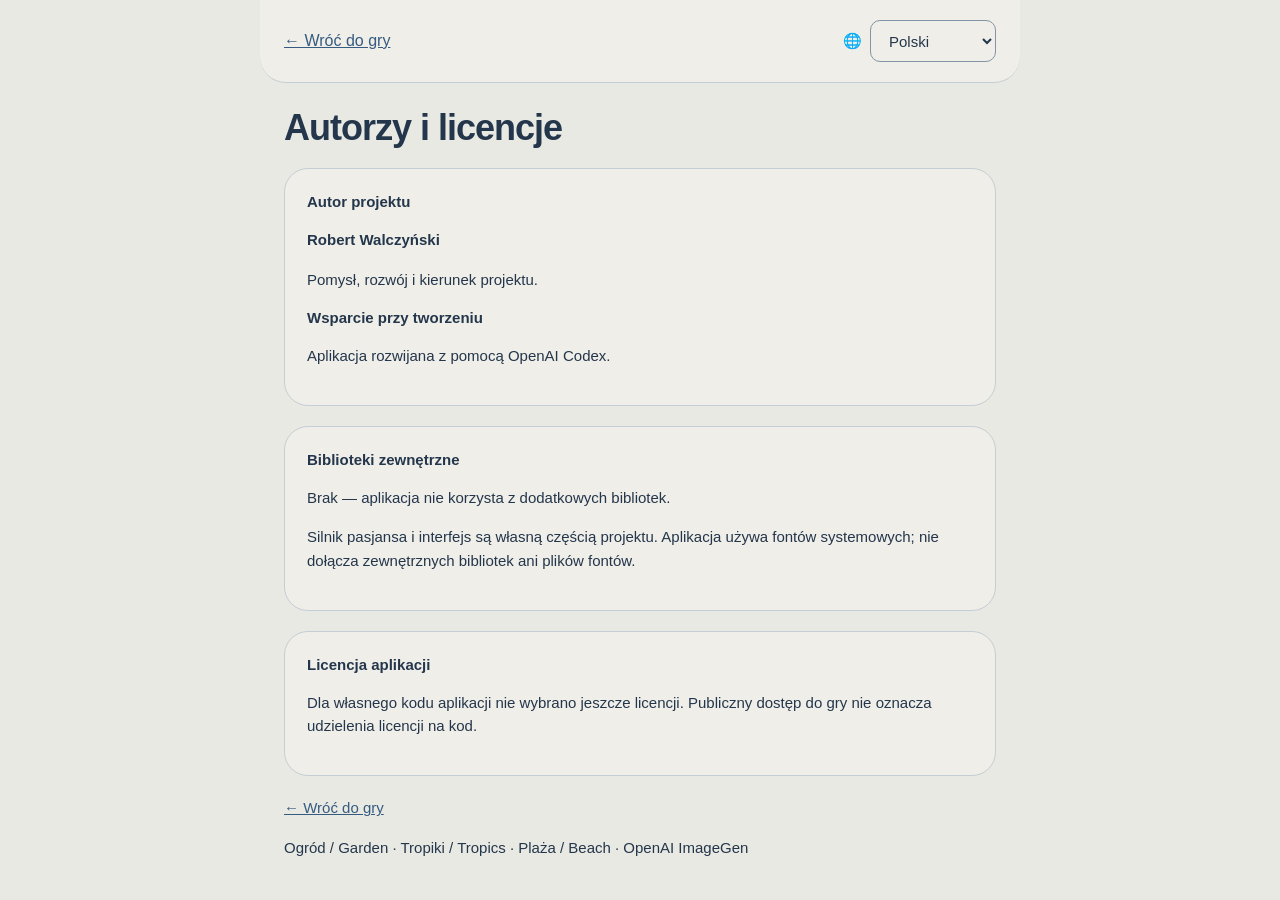
==== credits.html @ 0877bf25 "Osiem Asów 0.5.0" ====
<!doctype html>
<html lang="pl"><head><meta charset="utf-8"><meta name="viewport" content="width=device-width, initial-scale=1"><title>Autorzy i licencje · Pasjans</title><link rel="icon" href="logo.svg"><link rel="stylesheet" href="style.css?v=0.1.0"><link rel="stylesheet" href="shared-palettes.css?v=shared-palettes-2"><link rel="stylesheet" href="themes.css?v=shared-palettes-2"><style>body{max-width:760px;margin:auto}header{gap:16px;flex-wrap:wrap}header a{font-size:16px}main{padding:24px}section{margin:20px 0}h1{font-size:clamp(26px,5vw,36px)}h2{font-size:20px}p{overflow-wrap:anywhere}.credits-controls{display:flex;align-items:center;gap:8px}</style><link rel="icon" type="image/svg+xml" href="favicon.svg?v=0.1.0"><link rel="icon" sizes="any" href="favicon.ico?v=0.1.0"><link rel="apple-touch-icon" href="apple-touch-icon.png?v=0.1.0"></head>
<body><header><a href="./" data-text="back">← Wróć do gry</a><label class="credits-controls"><span aria-hidden="true">🌐</span><select id="credits-language" aria-label="Język / Language"><option value="pl">Polski</option><option value="en">English</option></select></label></header><main><h1 data-text="title">Autorzy i licencje</h1><section class="card"><h2 data-text="author">Autor projektu</h2><p><strong translate="no">Robert Walczyński</strong></p><p data-text="role">Pomysł, rozwój i kierunek projektu.</p><h2 data-text="support">Wsparcie przy tworzeniu</h2><p data-text="codex">Aplikacja rozwijana z pomocą OpenAI Codex.</p></section><section class="card"><h2 data-text="components">Biblioteki zewnętrzne</h2><p data-text="none">Brak — aplikacja nie korzysta z dodatkowych bibliotek.</p><p data-text="own">Silnik pasjansa i interfejs są własną częścią projektu. Aplikacja używa fontów systemowych; nie dołącza zewnętrznych bibliotek ani plików fontów.</p></section><section class="card"><h2 data-text="license">Licencja aplikacji</h2><p data-text="licenseNote">Dla własnego kodu aplikacji nie wybrano jeszcze licencji. Publiczny dostęp do gry nie oznacza udzielenia licencji na kod.</p></section><p><a href="./" data-text="back">← Wróć do gry</a></p><p translate="no">Ogród / Garden · Tropiki / Tropics · Plaża / Beach · OpenAI ImageGen</p></main><script src="locales.js?v=0.1.0"></script><script src="i18n.js?v=0.1.0"></script><script src="credits.js?v=0.1.0"></script></body></html>
---- style.css ----
:root{--bg:#f6f5f0;--paper:#fcfcf7;--ink:#263b36;--muted:#79827b;--line:#e3e5dc;--accent:#355e4c;--wash:#eaf0df;--table:#f6f5f0;--radius:12px;--control-radius:8px;--primary-bg:var(--accent);--primary-ink:#fff;--primary-border:var(--primary-bg);color-scheme:light}
*{box-sizing:border-box}body{margin:0;background:var(--bg);color:var(--ink);font:15px/1.55 system-ui,-apple-system,BlinkMacSystemFont,"Segoe UI",sans-serif}button,select,input{font:inherit}button,select{color:var(--ink);background:var(--paper);border:1px solid var(--line);border-radius:8px;min-height:42px;padding:8px 14px}button{cursor:pointer;font-weight:600}button:hover:not(:disabled){border-color:var(--accent);background:var(--wash)}button:disabled{opacity:.5;cursor:default}button:focus-visible,select:focus-visible,a:focus-visible{outline:3px solid var(--accent);outline-offset:3px}a{color:var(--accent)}.primary{background:var(--accent);color:#fff;border-color:var(--accent)}.primary:hover:not(:disabled){background:var(--accent);filter:brightness(1.12)}header{max-width:1240px;margin:auto;display:flex;align-items:center;justify-content:space-between;padding:22px 24px;border-bottom:1px solid var(--line);gap:18px}.brand{font:700 34px Georgia,serif;text-decoration:none;letter-spacing:-1px;color:var(--ink)}.brand span{display:block;font:11px system-ui;letter-spacing:1.5px;text-transform:uppercase;color:var(--muted)}.preferences{display:flex;align-items:end;gap:12px}.preferences label{display:grid;gap:3px;font-size:11px;color:var(--muted)}.preferences select{font-size:13px;max-width:170px}main{max-width:1200px;margin:auto;padding:28px 24px 36px}.intro{display:flex;align-items:center;justify-content:space-between;gap:20px;margin-bottom:24px}.eyebrow{text-transform:uppercase;letter-spacing:2px;font-size:10px;font-weight:750;color:var(--accent);margin:0 0 8px}h1{font:normal 36px/1.15 Georgia,serif;margin:0 0 10px}h2{font:normal 23px/1.25 Georgia,serif;margin:0 0 16px}p{margin:8px 0 16px}.muted{color:var(--muted)}.small{font-size:12px}.layout{display:grid;grid-template-columns:minmax(0,1fr) 270px;gap:24px}.card{background:var(--paper);border:1px solid var(--line);border-radius:var(--radius);padding:22px;box-shadow:0 3px 16px #23372d04}aside{display:grid;gap:18px;align-content:start}.scoreboard{display:flex;justify-content:space-between;align-items:center;border-bottom:1px solid var(--line);padding-bottom:16px}.scoreboard>div{display:grid;gap:0}.scoreboard>div:last-child{text-align:end}.scoreboard strong{font:36px Georgia,serif}.scoreboard span{font-size:12px;color:var(--muted)}.scoreboard .target{text-align:center}.target small{color:var(--muted);font-size:11px}.opponent{text-align:center;padding:14px 0}.opponent>span{font-size:11px;color:var(--muted)}.hand{display:flex;flex-wrap:wrap;justify-content:center;gap:9px;padding:12px 0}.hidden-hand{padding:5px 0}.back{width:18px;height:32px;border:1px solid var(--line);border-radius:4px;background:repeating-linear-gradient(45deg,var(--wash),var(--wash) 3px,var(--paper) 3px,var(--paper) 6px)}.table{background:var(--table);border:1px solid var(--line);border-radius:10px;min-height:300px;max-height:580px;overflow:auto;display:flex;align-items:center;padding:20px}#board{margin:auto;min-width:min-content;display:grid;grid-template-columns:auto auto auto;grid-template-rows:auto auto auto;gap:8px;align-items:center;justify-items:center}.empty-table{grid-column:1/4;color:var(--muted);text-align:center;max-width:270px;font-family:Georgia,serif;font-size:23px}.arm{display:flex;gap:4px;align-items:center}.arm.vertical{flex-direction:column}.arm.left{flex-direction:row-reverse}.board-caption{display:flex;justify-content:space-between;gap:10px;color:var(--muted);font-size:11px;margin-top:10px}.tile{background:#fffdf5;border:1px solid #a7aca1;border-radius:6px;box-shadow:0 2px 3px #23372d18;display:inline-flex;padding:4px;align-items:center;gap:0;min-height:0;color:#27352e;flex-shrink:0}.tile.vertical{flex-direction:column}.half{width:30px;height:30px;display:grid;grid-template-columns:repeat(3,1fr);grid-template-rows:repeat(3,1fr);padding:3px;gap:2px}.half+.half{border-inline-start:1px solid #b9bdb2}.tile.vertical>.half+.half{border-inline-start:0;border-top:1px solid #b9bdb2}.dot{border-radius:50%;background:currentColor}.tile.playable{border:2px solid var(--accent)}.tile.selected{outline:3px solid var(--accent);outline-offset:3px;background:var(--wash)}.tile:disabled{opacity:.7}.hand .tile{padding:5px}.hand .half{width:35px;height:35px}.hand-title{display:flex;align-items:center;justify-content:space-between;padding-top:14px;gap:10px}.hand-title strong{font-size:13px}.hand-title button{font-size:12px}#status{background:var(--wash);border-radius:8px;padding:12px;font-size:13px;margin-top:16px}.choices{display:flex;gap:8px;flex-wrap:wrap;margin-bottom:12px}.choices:empty{display:none}.choices button{font-size:12px}.round-actions{text-align:center}.stat{display:flex;justify-content:space-between;border-top:1px solid var(--line);padding:9px 0;font-size:13px}.badge{display:inline-block;border:1px solid var(--line);background:var(--wash);padding:6px 10px;border-radius:20px;margin:8px 4px 0 0;font-size:11px}ul{padding-inline-start:18px;font-size:12px;color:var(--muted)}li{margin-bottom:9px}footer{text-align:center;color:var(--muted);font-size:11px;padding:15px 24px 28px}dialog{background:var(--paper);color:var(--ink);border:1px solid var(--line);border-radius:var(--radius);padding:25px;width:min(460px,calc(100% - 32px));max-height:85vh;overflow:auto}dialog::backdrop{background:#14271e66}.dialog-heading{display:flex;justify-content:space-between;gap:12px}.dialog-heading button{font-size:24px;padding:0 12px}.setting{display:flex;align-items:center;justify-content:space-between;gap:15px;margin:18px 0}.setting select{max-width:190px}.large{font-size:18px}.large button,.large select{font-size:17px}.large .small,.large ul,.large #status{font-size:15px}[hidden]{display:none!important}@media(max-width:850px){.layout{grid-template-columns:1fr}aside{grid-template-columns:1fr 1fr}.intro{align-items:start}h1{font-size:30px}}@media(max-width:540px){header{padding:15px 14px;gap:8px;flex-wrap:wrap}.brand{font-size:30px}.preferences{gap:6px}.preferences select{max-width:116px;padding:6px}.preferences label{font-size:10px}main{padding:20px 12px}.intro{gap:10px;margin-bottom:18px}.intro .muted{font-size:12px}.intro>.primary{font-size:12px;white-space:nowrap}.card{padding:15px}.table{min-height:270px;padding:12px}.half{width:26px;height:26px}.hand .half{width:31px;height:31px}.hand{gap:7px}.layout{gap:16px}aside{grid-template-columns:1fr}.board-caption{font-size:10px}h1{font-size:28px}.eyebrow{font-size:9px}.scoreboard strong{font-size:30px}}
---- shared-palettes.css ----
/* Canonical shared palettes in sudoku/dist/. Copy unchanged to the other games. */
:root[data-theme="copper"] {
  --palette-bg: #f0e1d5;
  --palette-ink: #432d24;
  --palette-muted: #705247;
  --palette-accent: #934826;
  --palette-line: #e1c7b6;
  --palette-wash: #eed6c6;
  --palette-paper: #f3e5da;
  --palette-primary-bg: #934826;
  --palette-primary-ink: #fff;
}
:root[data-theme="night-sky"] {
  --palette-bg: #161c2c;
  --palette-ink: #f0f2ff;
  --palette-muted: #b5bfd8;
  --palette-accent: #b4bfff;
  --palette-line: #465172;
  --palette-wash: #2f3a58;
  --palette-paper: #222b42;
  --palette-primary-bg: #aebaff;
  --palette-primary-ink: #182139;
}

:root[data-theme="ink"] {
  --palette-control-line: #938570;
  --palette-bg: #ebe4d5;
  --palette-ink: #242c35;
  --palette-muted: #656963;
  --palette-accent: #254b72;
  --palette-line: #d5cdbd;
  --palette-wash: #e0d5be;
  --palette-paper: #eee5d2;
  --palette-primary-bg: var(--palette-accent);
  --palette-primary-ink: #fff;
}

:root[data-theme="porcelain"] {
  --palette-bg: #e9e9e3;
  --palette-ink: #24364b;
  --palette-muted: #556579;
  --palette-accent: #365b80;
  --palette-line: #c5cdd5;
  --palette-wash: #dce4eb;
  --palette-paper: #efeee8;
  --palette-control-line: #8294a6;
  --palette-primary-bg: #41688e;
  --palette-primary-ink: #fff;
}

:root[data-theme="sage"] {
  --palette-bg: #eeeee6;
  --palette-ink: #263b36;
  --palette-muted: #58655b;
  --palette-accent: #355e4c;
  --palette-line: #ccd4c8;
  --palette-wash: #e2ead9;
  --palette-paper: #f4f4eb;
}

:root[data-theme="ukraine"] {
  --palette-bg: #e9eff5;
  --palette-ink: #102c4a;
  --palette-muted: #52677d;
  --palette-accent: #0755a1;
  --palette-line: #b8ccdf;
  --palette-wash: #dce9f6;
  --palette-paper: #f1f4f7;
  --palette-primary-bg: #ffd43b;
  --palette-primary-border: #e5b900;
  --palette-primary-ink: var(--palette-ink);
}

:root[data-theme="studio"] {
  --palette-bg: #e6e8eb;
  --palette-ink: #20252b;
  --palette-muted: #626b76;
  --palette-accent: #2458cd;
  --palette-line: #d7dce2;
  --palette-wash: #dce2e9;
  --palette-paper: #edf0f3;
}

:root[data-theme="forma"] {
  --palette-bg: #f2e7db;
  --palette-ink: #342837;
  --palette-muted: #73626c;
  --palette-accent: #b5442d;
  --palette-line: #dfcec4;
  --palette-wash: #ead8cb;
  --palette-paper: #f5eadd;
}

:root[data-theme="energy"] {
  --palette-bg: #eae4f5;
  --palette-ink: #302441;
  --palette-muted: #6a607a;
  --palette-accent: #6235c3;
  --palette-line: #e1d9ef;
  --palette-wash: #e2d8f1;
  --palette-paper: #f0e9f8;
}

:root[data-theme="tangerine"] {
  --palette-bg: #eee6d7;
  --palette-ink: #30291f;
  --palette-muted: #70695f;
  --palette-accent: #9b4f00;
  --palette-line: #eadfca;
  --palette-wash: #f0e0b9;
  --palette-paper: #f3ead9;
}

:root[data-theme="contrast"] {
  --palette-bg: #fff;
  --palette-ink: #111;
  --palette-muted: #333;
  --palette-accent: #111;
  --palette-line: #555;
  --palette-wash: #eee;
  --palette-paper: #fff;
}
---- themes.css ----
/* Adapted from Trener Sudoku a4897b3. Source mapping: docs/THEMES.md. */
:root[data-theme="sage"]{--bg:var(--palette-bg);--ink:var(--palette-ink);--muted:var(--palette-muted);--accent:var(--palette-accent);--line:var(--palette-line);--wash:var(--palette-wash);--paper:var(--palette-paper);--table:var(--bg);--radius:12px;--control-radius:8px}
:root[data-theme="ink"]{--bg:var(--palette-bg);--ink:var(--palette-ink);--muted:var(--palette-muted);--accent:var(--palette-accent);--line:var(--palette-line);--wash:var(--palette-wash);--paper:var(--palette-paper);--table:var(--bg);--radius:3px;--control-radius:3px}
:root[data-theme="contrast"]{--bg:var(--palette-bg);--ink:var(--palette-ink);--muted:var(--palette-muted);--accent:var(--palette-accent);--line:var(--palette-line);--wash:var(--palette-wash);--paper:var(--palette-paper);--table:var(--bg);--radius:2px;--control-radius:2px}
:root[data-theme="studio"]{--bg:var(--palette-bg);--ink:var(--palette-ink);--muted:var(--palette-muted);--accent:var(--palette-accent);--line:var(--palette-line);--wash:var(--palette-wash);--paper:var(--palette-paper);--table:var(--bg);--radius:0;--control-radius:2px}
:root[data-theme="forma"]{--bg:var(--palette-bg);--ink:var(--palette-ink);--muted:var(--palette-muted);--accent:var(--palette-accent);--line:var(--palette-line);--wash:var(--palette-wash);--forma-paper:var(--palette-paper);--forma-plum:#432c46;--forma-terra:#b5442d;--paper:var(--palette-paper);--table:var(--bg);--radius:0;--control-radius:999px}
:root[data-theme="energy"]{--bg:var(--palette-bg);--ink:var(--palette-ink);--muted:var(--palette-muted);--accent:var(--palette-accent);--line:var(--palette-line);--wash:var(--palette-wash);--energy-purple:#6235c3;--energy-amber:#ffb800;--paper:var(--palette-paper);--table:var(--bg);--radius:24px;--control-radius:999px}
:root[data-theme="tangerine"]{--bg:var(--palette-bg);--ink:var(--palette-ink);--muted:var(--palette-muted);--accent:var(--palette-accent);--line:var(--palette-line);--wash:var(--palette-wash);--tangerine-orange:#ffab00;--tangerine-amber:#ffab00;--paper:var(--palette-paper);--table:var(--bg);--radius:24px;--control-radius:999px}
:root[data-theme="porcelain"]{--bg:var(--palette-bg);--ink:var(--palette-ink);--muted:var(--palette-muted);--accent:var(--palette-accent);--line:var(--palette-line);--wash:var(--palette-wash);--porcelain-orange:var(--palette-primary-bg);--porcelain-amber:var(--palette-primary-bg);--paper:var(--palette-paper);--table:var(--bg);--radius:24px;--control-radius:999px;--primary-bg:var(--palette-primary-bg);--primary-ink:var(--palette-primary-ink)}
:root[data-theme="ukraine"]{--bg:var(--palette-bg);--ink:var(--palette-ink);--muted:var(--palette-muted);--accent:var(--palette-accent);--line:var(--palette-line);--wash:var(--palette-wash);--ukraine-orange:var(--palette-accent);--ukraine-amber:var(--palette-accent);--paper:var(--palette-paper);--table:var(--bg);--radius:24px;--control-radius:999px}

/* Shared shape and typography rules adapted from Sudoku studio.css / forma.css. */
button:not(.tile),select{border-radius:var(--control-radius)}
.header-controls{display:grid;gap:10px;justify-items:end;min-width:0}
.accessibility-controls{display:flex;align-items:center;justify-content:flex-end;gap:14px;flex-wrap:wrap;font-size:12px}
.accessibility-controls button{min-height:32px;padding:4px 11px;font-size:12px;background:transparent}
.accessibility-controls button[aria-pressed="true"]{background:var(--ink);color:var(--paper)}
.text-size-control{display:inline-flex;align-items:center;gap:6px;cursor:pointer}
.text-size-control input{accent-color:var(--accent);width:17px;height:17px}
.primary{background:var(--primary-bg);border-color:var(--primary-border);color:var(--primary-ink)}
.primary:hover:not(:disabled){background:var(--primary-bg)}
:root[data-theme="tangerine"]{--bg:var(--palette-bg);--ink:var(--palette-ink);--muted:var(--palette-muted);--accent:var(--palette-accent);--line:var(--palette-line);--wash:var(--palette-wash);--tangerine-orange:#ffab00;--tangerine-amber:#ffab00;--paper:var(--palette-paper);--table:var(--bg);--radius:24px;--control-radius:999px}
:root[data-theme="ukraine"]{--primary-bg:var(--palette-primary-bg);--primary-border:var(--palette-primary-border);--primary-ink:var(--palette-primary-ink)}
:is([data-theme="studio"],[data-theme="forma"],[data-theme="energy"],[data-theme="tangerine"],[data-theme="porcelain"],[data-theme="ukraine"]) body{font-family:Arial,Helvetica,sans-serif}
:is([data-theme="studio"],[data-theme="forma"],[data-theme="energy"],[data-theme="tangerine"],[data-theme="porcelain"],[data-theme="ukraine"]) .brand{font-family:Arial,Helvetica,sans-serif;font-weight:700;letter-spacing:-.6px}
:is([data-theme="studio"],[data-theme="forma"],[data-theme="energy"],[data-theme="tangerine"],[data-theme="porcelain"],[data-theme="ukraine"]) h1{font-family:Arial,Helvetica,sans-serif;font-weight:600;letter-spacing:-1px}
:is([data-theme="studio"],[data-theme="forma"],[data-theme="energy"],[data-theme="tangerine"],[data-theme="porcelain"],[data-theme="ukraine"]) h2{font:600 15px/1.4 Arial,Helvetica,sans-serif}
:is([data-theme="forma"],[data-theme="energy"],[data-theme="tangerine"],[data-theme="porcelain"],[data-theme="ukraine"]) select{border-radius:10px}
:is([data-theme="energy"],[data-theme="tangerine"],[data-theme="porcelain"],[data-theme="ukraine"]) .preferences select{border-radius:12px;font-weight:600}
:is([data-theme="forma"],[data-theme="energy"],[data-theme="tangerine"],[data-theme="porcelain"],[data-theme="ukraine"]) dialog{border-radius:26px}
:is([data-theme="studio"],[data-theme="forma"]) .card{border:0;border-bottom:1px solid var(--line);box-shadow:none;background:transparent}
:is([data-theme="porcelain"],[data-theme="ukraine"]) .card{box-shadow:none}
:is([data-theme="energy"],[data-theme="tangerine"],[data-theme="porcelain"],[data-theme="ukraine"]) header{border-radius:0 0 26px 26px;padding-block:20px}
[data-theme="porcelain"] header{background:var(--paper);border-bottom:1px solid var(--line)}
[data-theme="energy"] header{background:linear-gradient(110deg,#7134cf 0%,#a42ba8 65%,#c7288b 100%);border:0}
[data-theme="tangerine"] header{background:#ffab00;border:0}
[data-theme="ukraine"] header{background:var(--palette-accent);border-bottom:8px solid var(--palette-primary-bg)}
:is([data-theme="energy"],[data-theme="ukraine"]) header :is(.brand,.brand span,.preferences label,.accessibility-controls){color:#fff}
:is([data-theme="energy"],[data-theme="ukraine"]) .accessibility-controls button{color:#fff;border-color:#ffffff88}
:is([data-theme="energy"],[data-theme="ukraine"]) .preferences :is(select,button){background:#fff;color:var(--ink);border-color:#fff}
:is([data-theme="energy"],[data-theme="ukraine"]) header :is(button,select,input):focus-visible{outline-color:#ffd43b}
[data-theme="ink"] :is(.brand,h1,h2){font-family:Georgia,'Times New Roman',serif;letter-spacing:-.5px}
[data-theme="contrast"] body{font-family:Arial,sans-serif}
[data-theme="contrast"] :is(h1,h2,.brand){font-family:Arial,sans-serif;font-weight:700;letter-spacing:0}
[data-theme="contrast"] :is(.card,.tile,dialog){box-shadow:none}
[data-theme="contrast"] .tile{background:#fff;color:#111;border-color:#111}
[data-theme="contrast"] .half+.half{border-color:#111}
@media(max-width:640px){
 header{align-items:center}
 .header-controls{max-width:100%;gap:8px}
 .accessibility-controls{gap:10px}
 :is([data-theme="energy"],[data-theme="tangerine"],[data-theme="porcelain"],[data-theme="ukraine"]) header{padding:12px 14px;border-radius:0 0 22px 22px}
 :is([data-theme="energy"],[data-theme="tangerine"],[data-theme="porcelain"],[data-theme="ukraine"]) .card{border-radius:20px}
}
@media(max-width:420px){
 .header-controls{width:100%;justify-items:stretch}
 .accessibility-controls,.preferences{justify-content:flex-end}
 .large .accessibility-controls{flex-wrap:wrap;justify-content:flex-start}
 .large .preferences{flex-wrap:wrap}
}
.turn-actions{display:flex;gap:8px;flex-wrap:wrap;justify-content:flex-end}
/* A long arm scrolls inside the table, never widens the page. */
.layout{grid-template-columns:minmax(0,1fr) 270px}
.layout>.card,.layout>aside,.table{min-width:0;max-width:100%}
@media(max-width:850px){.layout{grid-template-columns:minmax(0,1fr)}}
@media(max-width:540px){.board-caption{flex-wrap:wrap}.hand-title{flex-wrap:wrap}}
/* The most recent placement stays marked through draws and passes. */
.tile.last-played{outline:3px solid var(--accent);outline-offset:2px;box-shadow:0 0 0 5px var(--paper)}
[data-theme="contrast"] .tile.last-played{outline:4px double #111;outline-offset:2px}
.last-move{margin:12px 0 0;padding:9px 12px;border-inline-start:3px solid var(--accent);font-size:12px;color:var(--ink);background:var(--paper)}


/* The main table always fits the complete board. The magnifier shows detail. */
.table{position:relative;display:block;height:clamp(240px,42vh,380px);min-height:240px;max-height:none;overflow:hidden;padding:0}
#board{position:absolute;left:50%;top:50%;width:max-content;min-width:0;margin:0;transform-origin:center}
#board .tile{cursor:default}
#board .tile:focus-visible{outline:3px dashed var(--accent);outline-offset:5px}
.board-help{font-size:11px;color:var(--muted);margin:0 0 8px}
.move-choice{display:flex;gap:8px;flex-wrap:wrap;align-items:center;border:1px solid var(--line);border-radius:12px;padding:8px}
.declaration[aria-pressed="true"]{background:var(--wash);outline:2px solid var(--accent);outline-offset:1px}
#history-rounds{max-height:420px;overflow:auto;overflow-wrap:anywhere}
#history-rounds details{border-top:1px solid var(--line);padding:10px 0}
#history-rounds summary{cursor:pointer;font-weight:600;font-size:13px}
#history-rounds ol{padding-inline-start:24px;font-size:12px;line-height:1.55;margin-bottom:0}
#history-rounds li{padding:5px 0;border-bottom:1px solid var(--line);margin:0}
.large #history-rounds :is(summary,ol){font-size:16px}

.board-view-tools{display:flex;justify-content:space-between;align-items:center;gap:10px;margin-bottom:8px}
.board-view-tools .board-help{margin:0}
.match-total{text-align:center;font-size:12px;color:var(--muted);margin:6px 0}
.table.zoomed{touch-action:none;user-select:none;cursor:grab}
.table.zoomed #board .tile{cursor:grab}
.table.dragging,.table.dragging #board .tile{cursor:grabbing}
@media(max-width:540px){.board-view-tools{flex-wrap:wrap}}

.table{touch-action:none;user-select:none}
/* Position stones from actual edges; doubles cannot widen an entire grid track. */
#board{display:block}
#board>.tile{justify-content:center}
#board .half{width:31px;height:28px;flex-shrink:0}
#board .tile.vertical>.half{width:28px;height:31px}

/* Same two-row header as Sudoku: brand + Contrast/A+, then two selectors. */
header{display:grid;grid-template-columns:minmax(0,1fr) auto;align-items:center;gap:14px}
header .header-controls{display:contents}
header .brand{grid-column:1;grid-row:1;align-self:center;font-size:26px;line-height:1.15}
header .accessibility-controls,.large header .accessibility-controls{grid-column:2;grid-row:1;display:flex;flex-wrap:nowrap;align-items:center;gap:10px;justify-content:flex-end}
header #contrast{width:auto;min-height:34px;padding:5px 11px;white-space:nowrap;background:var(--paper);color:var(--ink);border:1px solid var(--ink);font-size:12px;line-height:1.2;border-radius:999px}
header #contrast[aria-pressed="true"]{background:var(--ink);color:var(--paper)}
header .text-size-control,.large header .text-size-control{display:flex;align-items:center;gap:6px;min-width:0;white-space:nowrap;font-size:20px;font-weight:700;line-height:1}
header .text-size-control input{width:18px;height:18px;margin:0}
header .preferences,.large header .preferences{grid-column:1/-1;grid-row:2;display:grid;grid-template-columns:minmax(0,1fr) minmax(0,1fr);gap:12px;align-items:center}
header .preferences label{min-width:0}
header .preferences label>span{position:absolute;width:1px;height:1px;padding:0;margin:-1px;overflow:hidden;clip-path:inset(50%);white-space:nowrap}
header .preferences select{width:100%;max-width:none;min-width:0;min-height:44px;padding:9px 12px;font-size:14px}
.intro-actions{display:flex;align-items:center;gap:8px;flex-shrink:0}
.intro-actions #settings-button{width:42px;min-width:42px;padding:8px}
@media(max-width:640px){
 header{gap:12px;padding:12px 14px}
 header .brand{font-size:23px;letter-spacing:-.6px}
 header .accessibility-controls,.large header .accessibility-controls{gap:9px}
 header .preferences,.large header .preferences{gap:10px}
 header .preferences select{min-height:44px;font-size:13px}
 .large header .preferences select{font-size:16px}
 .intro-actions{gap:5px;flex-wrap:wrap;justify-content:flex-end;max-width:125px}
 .intro-actions #new-game{font-size:12px;padding:8px 12px}
}
.pool-tray{display:flex;align-items:center;gap:8px;margin:8px 0 0;min-width:0}
#pool-label{font-size:11px;color:var(--muted);white-space:nowrap}
.pool-tiles{display:flex;align-items:center;gap:1px;flex:1;min-width:0;flex-wrap:nowrap;min-height:24px}
.pool-back{width:12px;height:23px;min-width:3px;flex:0 1 12px}
.reserved-stack{display:flex;flex-direction:column;gap:1px;flex:0 0 23px}
.pool-back.reserved{width:23px;height:11px;flex:0 0 11px;border:1px solid var(--muted);opacity:.65}
.game .table{height:clamp(160px,30svh,280px);min-height:160px}
@media(max-width:640px){
 .game{padding:12px!important;scroll-margin-top:8px}
 .game .scoreboard{padding-bottom:6px}
 .game .scoreboard strong{font-size:27px}
 .game .opponent{padding:6px 0}
 .game .hidden-hand{padding:3px 0;gap:5px}
 .game .hidden-hand .back{width:13px;height:23px}
 .game .board-view-tools{margin-bottom:4px}
 .game .board-help{font-size:10px;line-height:1.25}
 .game .table{height:clamp(120px,calc(100svh - 500px),240px);min-height:120px}
 .game .board-caption{margin-top:4px;font-size:10px;gap:4px}
 .game .pool-tray{margin-top:5px;gap:5px}
 .game .last-move{font-size:11px;line-height:1.3;padding:4px 7px;margin-top:5px}
 .game #status{font-size:12px;line-height:1.3}
 .game #choices{margin-bottom:5px;gap:5px}
 .game .move-choice{padding:5px;gap:5px}
 .game .move-choice button{padding:5px 10px;min-height:36px}
 .game .hand-title{padding-top:6px}
 .game .hand-title button{min-height:34px;padding:4px 10px}
 .game #hand{padding:7px 0 2px;gap:6px}
 .game #hand .tile{padding:4px}
 .game #hand .half{width:27px;height:27px}
 .game .round-actions button{margin-top:6px;min-height:36px}
 .large .game #status,.large .game .last-move{font-size:15px}
 .large .game .table{height:clamp(110px,calc(100svh - 560px),220px);min-height:110px}
}

.pool-back{border-color:var(--accent)}

#opponent-hand.revealed .tile{padding:2px}
#opponent-hand.revealed .half{width:21px;height:21px;padding:2px;gap:1px}
/* Native dropdown options should follow the active palette rather than the OS accent. */
select{color-scheme:light;accent-color:var(--accent)}
select option{background:var(--paper);color:var(--ink)}
select option:checked{background:var(--accent);color:#fff}
:root[data-theme="contrast"] select option:checked{background:#111;color:#fff}
/* Full-size placement markers live outside the scaled board. */
#placement-targets{position:absolute;inset:0;pointer-events:none;z-index:3}
.placement-target{position:absolute;transform:translate(-50%,-50%);pointer-events:auto;width:44px;height:44px;min-height:44px;padding:0;border:2px solid var(--accent);border-radius:50%;color:var(--accent);background:var(--paper);font-size:23px;line-height:1;box-shadow:0 0 0 2px var(--paper);touch-action:manipulation}
#board .tile.legal-end{outline:3px dashed var(--accent);outline-offset:3px;cursor:pointer}
#hand .tile:not(:disabled){cursor:grab;user-select:none;touch-action:none}
#hand .tile.drag-source{opacity:.5}
#choices .declaration{border:2px solid var(--accent)}
#help{width:min(540px,calc(100% - 24px))}
#help h3{font-size:16px;margin:14px 0 8px}
#help .small{font-size:12px}
#help #demo-description{min-height:100px;font-size:14px}
.demo-controls{display:flex;gap:8px;flex-wrap:wrap}
.demo-controls button{flex:1;font-size:13px;padding:8px}
#demo-scene{border:1px solid var(--line);border-radius:12px;background:var(--wash);padding:18px;display:grid;justify-items:center;gap:15px;min-height:220px}
.demo-board,.demo-hand{display:flex;align-items:center;gap:8px;min-height:64px}
.demo-tile{display:inline-flex;background:#fffef4;color:#253c32;border:1px solid #b9bdb2;border-radius:6px;padding:4px;box-shadow:0 2px 3px #0001}
.demo-tile>span{width:26px;height:30px;display:grid;place-items:center;font-weight:700;font-size:20px}
.demo-tile>span+span{border-left:1px solid #b9bdb2}
.demo-spinner{transform:rotate(90deg)}
.demo-selected{outline:3px solid var(--accent);outline-offset:2px}
.demo-action{border-radius:999px;padding:5px 12px;background:var(--paper);color:var(--accent);font-weight:700;font-size:13px;text-align:center}
.demo-end{border:2px dashed var(--accent);color:var(--accent);border-radius:50%;width:38px;height:38px;text-align:center;line-height:34px;font-size:24px}
#demo-scene[data-step="2"] .demo-selected{animation:demo-place .7s ease-out both}
@keyframes demo-place{from{transform:translate(25px,70px);opacity:.3}to{transform:translate(0,0);opacity:1}}
@media(prefers-reduced-motion:reduce){#demo-scene *{animation:none!important}}
@media(max-width:540px){#help{padding:18px}#help #demo-description{min-height:130px}.intro-actions{flex-wrap:wrap;justify-content:flex-end}#help-button{font-size:12px;padding:6px 10px}}

.drag-ghost{position:fixed;z-index:1000;pointer-events:none;transform:translate(-50%,-50%);width:44px;height:80px;opacity:.9;box-shadow:0 5px 18px #0004}
.drag-ghost .half{width:36px;height:36px}
.placement-target.drop-hover,#board .tile.drop-hover{box-shadow:0 0 0 5px var(--accent)}

.demo-tile>.half{display:grid;grid-template-columns:repeat(3,1fr);grid-template-rows:repeat(3,1fr);place-items:stretch;padding:3px;gap:2px}

#help .dialog-heading{position:sticky;top:-18px;background:var(--paper);z-index:5;padding:6px 0}
#help .dialog-heading h2{font-size:22px;margin:0}
#help .demo-controls{position:sticky;top:30px;background:var(--paper);z-index:4;padding:6px 0}
#help #demo-description{min-height:0;font-size:13px}
#help #demo-scene{min-height:180px;padding:12px;gap:10px}
#help details{font-size:13px;margin-top:12px}
#help summary{cursor:pointer;font-weight:700}
.board-zoom-controls button{min-height:32px;padding:3px 10px;font-size:14px;line-height:1.3}
#zoom-reset{min-width:64px;font-variant-numeric:tabular-nums}
.drop-actions{display:grid;gap:10px}
#drop-tile{font-weight:700;color:var(--accent)}

.table.zoomed #board .tile.legal-end{cursor:pointer}

.board-zoom-controls button{width:36px;height:36px;min-height:36px;padding:0;font-size:21px;line-height:1;border-radius:50%}

/* Footer follows the shared Sudoku layout. */
footer{max-width:1200px;margin:20px auto 0;border-top:1px solid var(--line);display:flex;flex-wrap:wrap;justify-content:space-between;gap:20px;text-align:start}
html[data-theme] .support-causes{flex:0 0 100%;width:100%;text-align:start;color:var(--ink);font-family:inherit;font-size:13px;line-height:1.6;padding:0 0 20px;margin:0 0 14px;border-bottom:1px solid var(--line)}
html[data-theme] .support-causes h2{font-family:inherit;font-size:15px;line-height:1.5;font-weight:600;margin:0 0 6px;letter-spacing:normal}
html[data-theme] .support-causes p{margin:6px 0;max-width:75ch}
html[data-theme] .support-links{display:flex;flex-wrap:wrap;gap:8px 24px;margin:10px 0}
html[data-theme] .support-links a{display:inline-flex;align-items:center;gap:6px;min-height:44px;max-width:100%;color:var(--ink);font-weight:600;text-decoration:underline;text-underline-offset:3px}
html[data-theme] .support-links a span{display:inline}
html[data-theme] .support-links b{font-weight:400;flex-shrink:0}
html[data-theme] .support-causes .support-note{font-size:11px;color:var(--muted)}

.large .support-causes{font-size:17px}.large .support-causes h2{font-size:19px}.large .support-causes .support-note{font-size:14px}
.tile,.back,#board,#placement-targets,#pool-tiles,.demo-tile,.demo-board,.demo-hand,.board-zoom-controls{direction:ltr}
html[dir="rtl"] .eyebrow{letter-spacing:normal}
@media(max-width:540px){footer{gap:12px;padding:18px 16px 28px}.support-links{gap:8px 16px!important}}

/* Compact mobile zoom, unchanged desktop size. */
@media(max-width:540px){.board-zoom-controls button{width:28px;height:28px;min-height:28px;font-size:17px}.large .board-zoom-controls button{font-size:19px}}
#computer-draw{display:table;margin:3px auto 6px;padding:4px 10px;border:1px solid var(--accent);border-radius:var(--radius);background:var(--wash);color:var(--ink);font-size:12px;font-weight:700}
.computer-drawn{outline:2px solid var(--accent);outline-offset:2px}

/* Shared hand and stock tile geometry. Stock remains upright, reserved pair crosswise. */
.game #hand .tile,#opponent-hand.revealed .tile{width:64px;height:34px;padding:1px;flex-direction:row;border-radius:6px;box-sizing:border-box}
.game #hand .half,#opponent-hand.revealed .half{width:30px;height:30px;padding:3px;gap:2px;flex-shrink:0}
.game #opponent-hand .back{width:64px;height:34px;flex:0 0 64px;border-radius:6px}
.game #opponent-hand{gap:6px;padding:5px 2px;}
.game .pool-tray{align-items:center}
.game .pool-tiles{overflow-x:auto;gap:1px;padding:2px 0;min-height:68px;flex-wrap:nowrap}
.game .pool-back{width:34px;height:64px;min-width:34px;flex:0 0 34px;border-radius:6px}
.game .reserved-stack{flex:0 0 64px;gap:1px}
.game .pool-back.reserved{width:64px;height:34px;min-width:64px;flex:0 0 34px}
.game .scoreboard{gap:8px;align-items:start}
.game .scoreboard>div{min-width:0}
.game #match-total{font-size:11px;line-height:1.3;margin:3px 0 0;color:var(--ink)}
.game #declaration-errors{font:11px/1.2 system-ui,sans-serif;color:var(--muted);white-space:nowrap}
.game #declaration-errors.penalty-warning{color:var(--ink);font-weight:700}

/* Phone: smaller hands and a complete, overlapping stock with no scrolling. */
@media(max-width:640px){
 .game #hand .tile,#opponent-hand.revealed .tile{width:52px;height:28px}
 .game #hand .half,#opponent-hand.revealed .half{width:24px;height:24px;padding:2px;gap:1.5px}
 .game #opponent-hand .back{width:52px;height:28px;flex-basis:52px}
 .game .pool-tiles{display:grid;grid-template-columns:var(--pool-columns);align-items:center;gap:0;overflow:visible;min-height:59px}
 .game .pool-back{width:28px;height:52px;min-width:28px;background-color:var(--paper);position:relative}
 .game .reserved-stack{width:52px;min-width:52px;gap:1px;position:relative}
 .game .pool-back.reserved{width:52px;height:28px;min-width:52px;flex-basis:28px}
}

/* Exact 1:2 stock geometry: two crosswise tiles equal one upright tile. */
.game .pool-back{width:32px;min-width:32px;height:64px;flex-basis:32px}
.game .reserved-stack{gap:0}
.game .pool-back.reserved{width:64px;min-width:64px;height:32px;flex-basis:32px}
@media(max-width:640px){
 .game .pool-back{width:26px;min-width:26px;height:52px}
 .game .reserved-stack{gap:0}
 .game .pool-back.reserved{width:52px;min-width:52px;height:26px;flex-basis:26px}
}

.help-overview{font-size:14px;line-height:1.5}.help-overview h3{margin:12px 0 8px}.help-overview p{margin:8px 0 12px}.large .help-overview{font-size:17px}

#settings .setting-stacked{display:flex;flex-direction:column;align-items:stretch;gap:6px}#settings .setting-stacked select{width:100%;max-width:100%;min-width:0}

#settings fieldset{border:0;border-top:1px solid var(--line);padding:12px 0 8px;margin:12px 0;min-width:0}
#settings legend{font-size:13px;font-weight:750;color:var(--accent);padding-inline-end:10px}
#settings .setting-item{margin:0 0 12px}
#settings .setting-row{display:flex;align-items:center;gap:4px;min-height:44px}
#settings .setting-row label{flex:1;min-width:0;cursor:pointer}
#settings .setting-row input{flex-shrink:0;margin-inline:8px}
#settings .setting-info{width:44px;height:44px;min-height:44px;padding:0;flex:0 0 44px;border:0;background:transparent;color:var(--accent);font-size:18px}
#settings .setting-info[aria-expanded="true"]{background:var(--wash)}
#settings .setting-item>select{width:100%;max-width:100%;min-width:0}
#settings .setting-description{background:var(--wash);padding:9px 12px;border-radius:8px;margin:5px 0 8px;line-height:1.5}
#settings .setting-description p{margin:0 0 6px}#settings .setting-description p:last-child{margin-bottom:0}

.game .pool-tray.pool-above{margin-top:0;margin-bottom:8px}

/* Draw from the left: remaining stock and the reserved pair stay in place. */
.game .pool-tiles{justify-content:flex-end}
@media(max-width:640px){
 .game .pool-tiles>:first-child{grid-column:var(--pool-start)}
 .game .pool-tiles>.reserved-stack{grid-column:15}
}

.game-column{min-width:0;max-width:100%}
.game-toolbar{display:flex;align-items:center;justify-content:space-between;flex-wrap:wrap;gap:8px 20px;margin-bottom:10px}
.game-tools{display:flex;align-items:center;gap:8px;flex-wrap:nowrap;margin-inline-start:auto}
.game-toolbar button{white-space:nowrap}
@media(max-width:540px){.game-toolbar{gap:8px 12px}.game-toolbar button{font-size:12px;padding:8px 12px}.game-tools{gap:5px}}

/* A non-playable tile is still a visible object, especially the blank double. */
.game #hand .tile:disabled{opacity:1}
.game #hand .tile:not(.playable){border-color:#747d73}
.game #hand .half+.half{border-color:#8d958a}
[data-theme="contrast"] .game #hand .tile:not(.playable){border-color:#111}
[data-theme="contrast"] .game #hand .half+.half{border-color:#111}

#board .spinner-tile::after{content:"";position:absolute;inset:3px;border:2px solid var(--accent);border-radius:3px;pointer-events:none}

.brand{display:inline-flex;align-items:center;gap:9px;white-space:nowrap}.brand-logo{width:34px;height:34px;flex:0 0 34px}header .brand svg{color:inherit}@media(max-width:640px){.brand-logo{width:28px;height:28px;flex-basis:28px}}

.brand .brand-name{display:inline;font:inherit;letter-spacing:inherit;text-transform:none;color:inherit}

.game .opponent>#opponent-count{display:block;text-align:start;font-size:13px;font-weight:700;color:var(--ink)}
.game #opponent-hand{display:block}
.opponent-row{display:flex;justify-content:center;gap:6px;margin:0 0 6px}
.opponent-row:last-child{margin-bottom:0}

/* The opponent holds the same physical tiles, turned face down. */
.game #opponent-hand .back,.game .pool-back{border:1px solid var(--accent);box-shadow:0 2px 3px #23372d18;background:repeating-linear-gradient(45deg,var(--wash),var(--wash) 3px,var(--paper) 3px,var(--paper) 6px)}
[data-theme="contrast"] .game #opponent-hand .back,[data-theme="contrast"] .game .pool-back{border-color:#111;background:repeating-linear-gradient(45deg,#fff,#fff 4px,#bbb 4px,#bbb 6px);box-shadow:none}

.game #hand{display:block}.player-row{display:flex;justify-content:center;gap:6px;margin:0 0 6px}.player-row:last-child{margin-bottom:0}


/* Reward themes */
:root[data-theme="copper"] {
  --bg:var(--palette-bg); --ink:var(--palette-ink); --muted:var(--palette-muted); --accent:var(--palette-accent);
  --line:var(--palette-line); --wash:var(--palette-wash); --paper:var(--palette-paper); --table:var(--bg);
  --radius:24px; --control-radius:999px; --primary-bg:var(--palette-primary-bg); --primary-ink:var(--palette-primary-ink);
}
:root[data-theme="night-sky"] {
  --bg:var(--palette-bg); --ink:var(--palette-ink); --muted:var(--palette-muted); --accent:var(--palette-accent);
  --line:var(--palette-line); --wash:var(--palette-wash); --paper:var(--palette-paper); --table:var(--bg);
  --radius:24px; --control-radius:999px; --primary-bg:var(--palette-primary-bg); --primary-ink:var(--palette-primary-ink);
}


.board-frame {
  display: flex;
  flex-direction: column;
}
.board-frame .table {
  border-bottom-left-radius: 0;
  border-bottom-right-radius: 0;
}
.board-toolbar {
  display: flex;
  align-items: flex-start;
  gap: 6px;
}
.board-toolbar .board-zoom-controls {
  display: flex;
  flex: none;
  gap: 3px;
  padding: 1px 4px;
  border: 1px solid var(--line);
  border-top: 0;
  margin-top: -1px;
  position: relative;
  border-radius: 0 0 8px 8px;
  background: var(--table, var(--wash));
}
.board-toolbar .board-zoom-controls button {
  width: 26px;
  height: 26px;
  min-height: 26px;
  font-size: 16px;
}
.status-bar {
  flex: 1;
  min-width: 0;
  padding: 4px 8px;
  background: var(--wash);
  border-radius: 0 0 8px 8px;
}
.game .status-bar #status {
  margin: 0;
  padding: 0;
  background: none;
  overflow-wrap: anywhere;
}

@media (min-width: 1200px) {
  main {
    max-width: 1480px;
  }
  .game .table {
    height: clamp(280px, calc(100svh - 460px), 440px);
  }
}

:is([data-theme="ink"], [data-theme="porcelain"]) :is(header, .game-toolbar) :is(button:not(.primary), select):not(:disabled) {
  border-color: var(--palette-control-line);
}
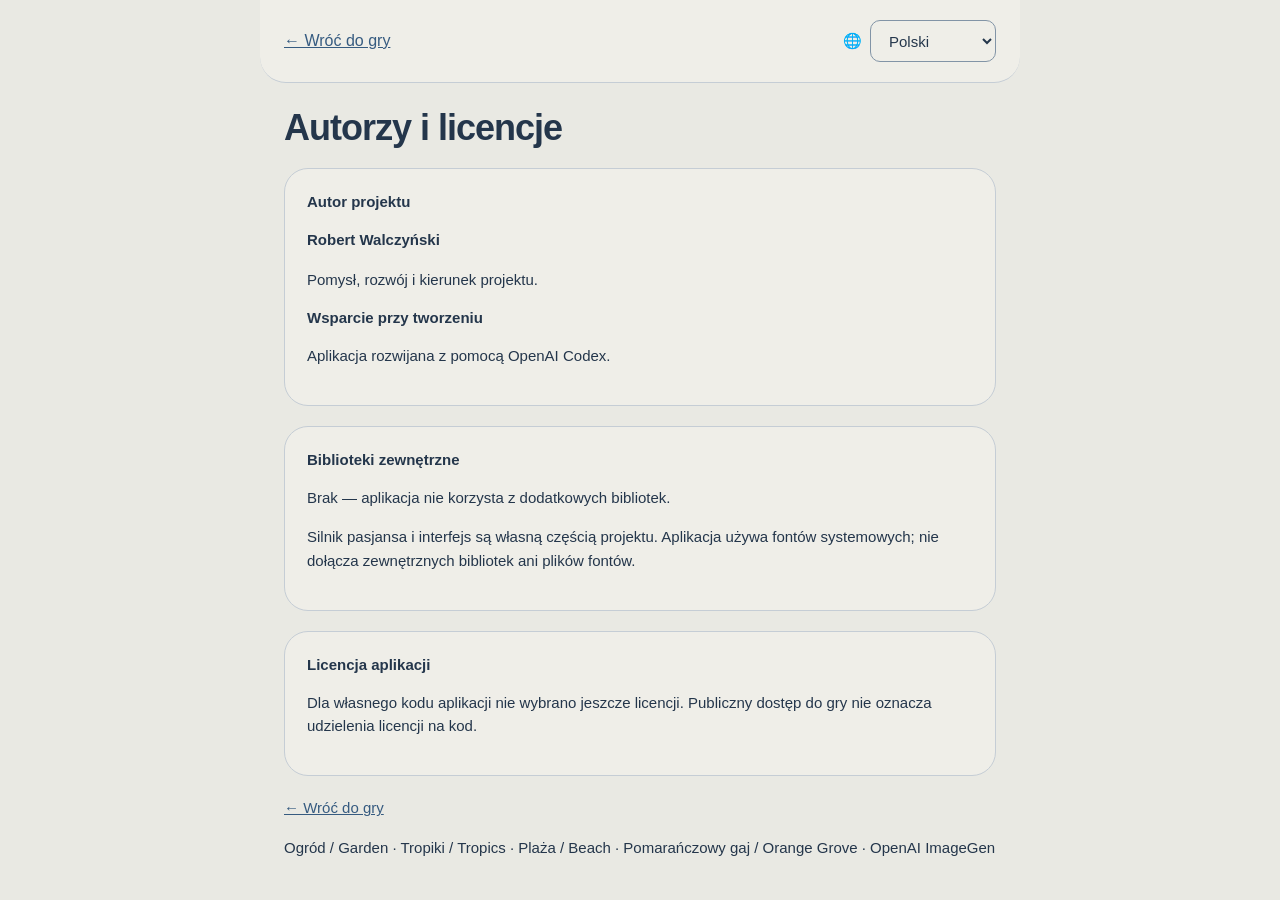
==== commit 0e210629: "Osiem Asów 1.1.0" ====
--- a/credits.html
+++ b/credits.html
@@ -1,3 +1,3 @@
 <!doctype html>
 <html lang="pl"><head><meta charset="utf-8"><meta name="viewport" content="width=device-width, initial-scale=1"><title>Autorzy i licencje · Pasjans</title><link rel="icon" href="logo.svg"><link rel="stylesheet" href="style.css?v=0.1.0"><link rel="stylesheet" href="shared-palettes.css?v=shared-palettes-2"><link rel="stylesheet" href="themes.css?v=shared-palettes-2"><style>body{max-width:760px;margin:auto}header{gap:16px;flex-wrap:wrap}header a{font-size:16px}main{padding:24px}section{margin:20px 0}h1{font-size:clamp(26px,5vw,36px)}h2{font-size:20px}p{overflow-wrap:anywhere}.credits-controls{display:flex;align-items:center;gap:8px}</style><link rel="icon" type="image/svg+xml" href="favicon.svg?v=0.1.0"><link rel="icon" sizes="any" href="favicon.ico?v=0.1.0"><link rel="apple-touch-icon" href="apple-touch-icon.png?v=0.1.0"></head>
-<body><header><a href="./" data-text="back">← Wróć do gry</a><label class="credits-controls"><span aria-hidden="true">🌐</span><select id="credits-language" aria-label="Język / Language"><option value="pl">Polski</option><option value="en">English</option></select></label></header><main><h1 data-text="title">Autorzy i licencje</h1><section class="card"><h2 data-text="author">Autor projektu</h2><p><strong translate="no">Robert Walczyński</strong></p><p data-text="role">Pomysł, rozwój i kierunek projektu.</p><h2 data-text="support">Wsparcie przy tworzeniu</h2><p data-text="codex">Aplikacja rozwijana z pomocą OpenAI Codex.</p></section><section class="card"><h2 data-text="components">Biblioteki zewnętrzne</h2><p data-text="none">Brak — aplikacja nie korzysta z dodatkowych bibliotek.</p><p data-text="own">Silnik pasjansa i interfejs są własną częścią projektu. Aplikacja używa fontów systemowych; nie dołącza zewnętrznych bibliotek ani plików fontów.</p></section><section class="card"><h2 data-text="license">Licencja aplikacji</h2><p data-text="licenseNote">Dla własnego kodu aplikacji nie wybrano jeszcze licencji. Publiczny dostęp do gry nie oznacza udzielenia licencji na kod.</p></section><p><a href="./" data-text="back">← Wróć do gry</a></p><p translate="no">Ogród / Garden · Tropiki / Tropics · Plaża / Beach · OpenAI ImageGen</p></main><script src="locales.js?v=0.1.0"></script><script src="i18n.js?v=0.1.0"></script><script src="credits.js?v=0.1.0"></script></body></html>
+<body><header><a href="./" data-text="back">← Wróć do gry</a><label class="credits-controls"><span aria-hidden="true">🌐</span><select id="credits-language" aria-label="Język / Language"><option value="pl">Polski</option><option value="en">English</option></select></label></header><main><h1 data-text="title">Autorzy i licencje</h1><section class="card"><h2 data-text="author">Autor projektu</h2><p><strong translate="no">Robert Walczyński</strong></p><p data-text="role">Pomysł, rozwój i kierunek projektu.</p><h2 data-text="support">Wsparcie przy tworzeniu</h2><p data-text="codex">Aplikacja rozwijana z pomocą OpenAI Codex.</p></section><section class="card"><h2 data-text="components">Biblioteki zewnętrzne</h2><p data-text="none">Brak — aplikacja nie korzysta z dodatkowych bibliotek.</p><p data-text="own">Silnik pasjansa i interfejs są własną częścią projektu. Aplikacja używa fontów systemowych; nie dołącza zewnętrznych bibliotek ani plików fontów.</p></section><section class="card"><h2 data-text="license">Licencja aplikacji</h2><p data-text="licenseNote">Dla własnego kodu aplikacji nie wybrano jeszcze licencji. Publiczny dostęp do gry nie oznacza udzielenia licencji na kod.</p></section><p><a href="./" data-text="back">← Wróć do gry</a></p><p translate="no">Ogród / Garden · Tropiki / Tropics · Plaża / Beach · Pomarańczowy gaj / Orange Grove · OpenAI ImageGen</p></main><script src="locales.js?v=0.1.0"></script><script src="i18n.js?v=0.1.0"></script><script src="credits.js?v=0.1.0"></script></body></html>
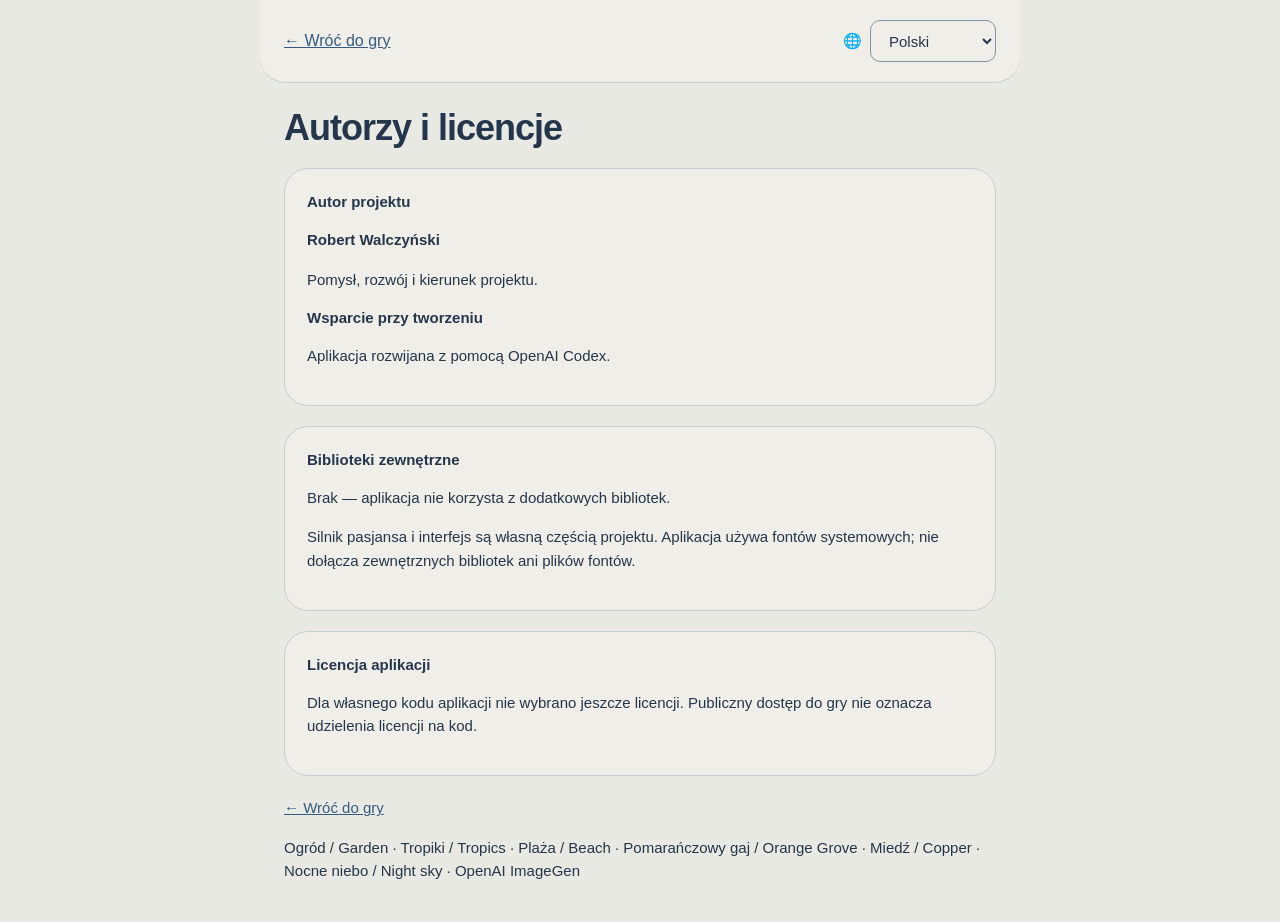
==== commit b8f482d7: "Osiem Asów 1.3.0" ====
--- a/credits.html
+++ b/credits.html
@@ -1,3 +1,3 @@
 <!doctype html>
 <html lang="pl"><head><meta charset="utf-8"><meta name="viewport" content="width=device-width, initial-scale=1"><title>Autorzy i licencje · Pasjans</title><link rel="icon" href="logo.svg"><link rel="stylesheet" href="style.css?v=0.1.0"><link rel="stylesheet" href="shared-palettes.css?v=shared-palettes-2"><link rel="stylesheet" href="themes.css?v=shared-palettes-2"><style>body{max-width:760px;margin:auto}header{gap:16px;flex-wrap:wrap}header a{font-size:16px}main{padding:24px}section{margin:20px 0}h1{font-size:clamp(26px,5vw,36px)}h2{font-size:20px}p{overflow-wrap:anywhere}.credits-controls{display:flex;align-items:center;gap:8px}</style><link rel="icon" type="image/svg+xml" href="favicon.svg?v=0.1.0"><link rel="icon" sizes="any" href="favicon.ico?v=0.1.0"><link rel="apple-touch-icon" href="apple-touch-icon.png?v=0.1.0"></head>
-<body><header><a href="./" data-text="back">← Wróć do gry</a><label class="credits-controls"><span aria-hidden="true">🌐</span><select id="credits-language" aria-label="Język / Language"><option value="pl">Polski</option><option value="en">English</option></select></label></header><main><h1 data-text="title">Autorzy i licencje</h1><section class="card"><h2 data-text="author">Autor projektu</h2><p><strong translate="no">Robert Walczyński</strong></p><p data-text="role">Pomysł, rozwój i kierunek projektu.</p><h2 data-text="support">Wsparcie przy tworzeniu</h2><p data-text="codex">Aplikacja rozwijana z pomocą OpenAI Codex.</p></section><section class="card"><h2 data-text="components">Biblioteki zewnętrzne</h2><p data-text="none">Brak — aplikacja nie korzysta z dodatkowych bibliotek.</p><p data-text="own">Silnik pasjansa i interfejs są własną częścią projektu. Aplikacja używa fontów systemowych; nie dołącza zewnętrznych bibliotek ani plików fontów.</p></section><section class="card"><h2 data-text="license">Licencja aplikacji</h2><p data-text="licenseNote">Dla własnego kodu aplikacji nie wybrano jeszcze licencji. Publiczny dostęp do gry nie oznacza udzielenia licencji na kod.</p></section><p><a href="./" data-text="back">← Wróć do gry</a></p><p translate="no">Ogród / Garden · Tropiki / Tropics · Plaża / Beach · Pomarańczowy gaj / Orange Grove · OpenAI ImageGen</p></main><script src="locales.js?v=0.1.0"></script><script src="i18n.js?v=0.1.0"></script><script src="credits.js?v=0.1.0"></script></body></html>
+<body><header><a href="./" data-text="back">← Wróć do gry</a><label class="credits-controls"><span aria-hidden="true">🌐</span><select id="credits-language" aria-label="Język / Language"><option value="pl">Polski</option><option value="en">English</option></select></label></header><main><h1 data-text="title">Autorzy i licencje</h1><section class="card"><h2 data-text="author">Autor projektu</h2><p><strong translate="no">Robert Walczyński</strong></p><p data-text="role">Pomysł, rozwój i kierunek projektu.</p><h2 data-text="support">Wsparcie przy tworzeniu</h2><p data-text="codex">Aplikacja rozwijana z pomocą OpenAI Codex.</p></section><section class="card"><h2 data-text="components">Biblioteki zewnętrzne</h2><p data-text="none">Brak — aplikacja nie korzysta z dodatkowych bibliotek.</p><p data-text="own">Silnik pasjansa i interfejs są własną częścią projektu. Aplikacja używa fontów systemowych; nie dołącza zewnętrznych bibliotek ani plików fontów.</p></section><section class="card"><h2 data-text="license">Licencja aplikacji</h2><p data-text="licenseNote">Dla własnego kodu aplikacji nie wybrano jeszcze licencji. Publiczny dostęp do gry nie oznacza udzielenia licencji na kod.</p></section><p><a href="./" data-text="back">← Wróć do gry</a></p><p translate="no">Ogród / Garden · Tropiki / Tropics · Plaża / Beach · Pomarańczowy gaj / Orange Grove · Miedź / Copper · Nocne niebo / Night sky · OpenAI ImageGen</p></main><script src="locales.js?v=0.1.0"></script><script src="i18n.js?v=0.1.0"></script><script src="credits.js?v=1.3.0"></script></body></html>
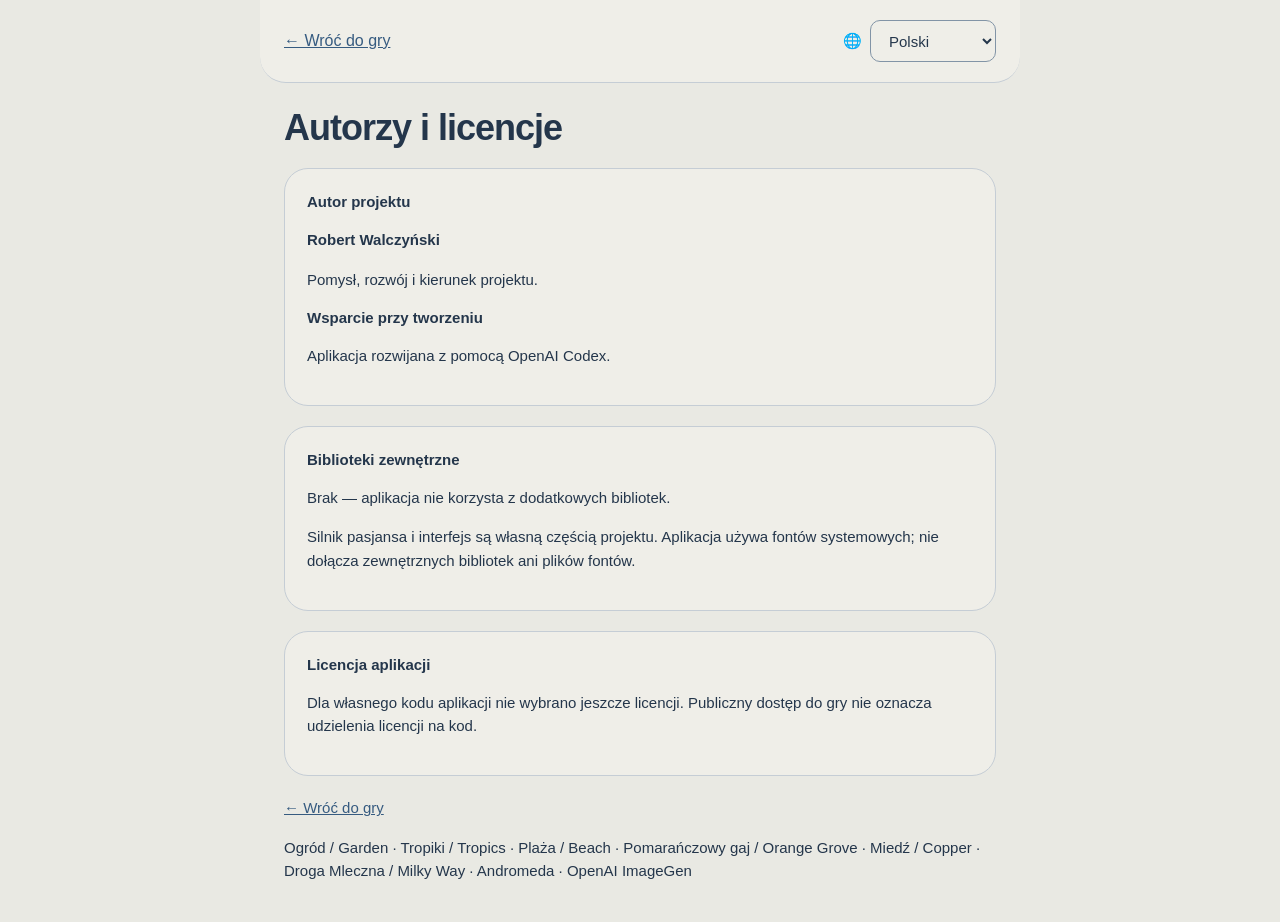
==== commit 94b654fe: "Osiem Asów 1.4.0" ====
--- a/credits.html
+++ b/credits.html
@@ -1,3 +1,3 @@
 <!doctype html>
 <html lang="pl"><head><meta charset="utf-8"><meta name="viewport" content="width=device-width, initial-scale=1"><title>Autorzy i licencje · Pasjans</title><link rel="icon" href="logo.svg"><link rel="stylesheet" href="style.css?v=0.1.0"><link rel="stylesheet" href="shared-palettes.css?v=shared-palettes-2"><link rel="stylesheet" href="themes.css?v=shared-palettes-2"><style>body{max-width:760px;margin:auto}header{gap:16px;flex-wrap:wrap}header a{font-size:16px}main{padding:24px}section{margin:20px 0}h1{font-size:clamp(26px,5vw,36px)}h2{font-size:20px}p{overflow-wrap:anywhere}.credits-controls{display:flex;align-items:center;gap:8px}</style><link rel="icon" type="image/svg+xml" href="favicon.svg?v=0.1.0"><link rel="icon" sizes="any" href="favicon.ico?v=0.1.0"><link rel="apple-touch-icon" href="apple-touch-icon.png?v=0.1.0"></head>
-<body><header><a href="./" data-text="back">← Wróć do gry</a><label class="credits-controls"><span aria-hidden="true">🌐</span><select id="credits-language" aria-label="Język / Language"><option value="pl">Polski</option><option value="en">English</option></select></label></header><main><h1 data-text="title">Autorzy i licencje</h1><section class="card"><h2 data-text="author">Autor projektu</h2><p><strong translate="no">Robert Walczyński</strong></p><p data-text="role">Pomysł, rozwój i kierunek projektu.</p><h2 data-text="support">Wsparcie przy tworzeniu</h2><p data-text="codex">Aplikacja rozwijana z pomocą OpenAI Codex.</p></section><section class="card"><h2 data-text="components">Biblioteki zewnętrzne</h2><p data-text="none">Brak — aplikacja nie korzysta z dodatkowych bibliotek.</p><p data-text="own">Silnik pasjansa i interfejs są własną częścią projektu. Aplikacja używa fontów systemowych; nie dołącza zewnętrznych bibliotek ani plików fontów.</p></section><section class="card"><h2 data-text="license">Licencja aplikacji</h2><p data-text="licenseNote">Dla własnego kodu aplikacji nie wybrano jeszcze licencji. Publiczny dostęp do gry nie oznacza udzielenia licencji na kod.</p></section><p><a href="./" data-text="back">← Wróć do gry</a></p><p translate="no">Ogród / Garden · Tropiki / Tropics · Plaża / Beach · Pomarańczowy gaj / Orange Grove · Miedź / Copper · Nocne niebo / Night sky · OpenAI ImageGen</p></main><script src="locales.js?v=0.1.0"></script><script src="i18n.js?v=0.1.0"></script><script src="credits.js?v=1.3.0"></script></body></html>
+<body><header><a href="./" data-text="back">← Wróć do gry</a><label class="credits-controls"><span aria-hidden="true">🌐</span><select id="credits-language" aria-label="Język / Language"><option value="pl">Polski</option><option value="en">English</option></select></label></header><main><h1 data-text="title">Autorzy i licencje</h1><section class="card"><h2 data-text="author">Autor projektu</h2><p><strong translate="no">Robert Walczyński</strong></p><p data-text="role">Pomysł, rozwój i kierunek projektu.</p><h2 data-text="support">Wsparcie przy tworzeniu</h2><p data-text="codex">Aplikacja rozwijana z pomocą OpenAI Codex.</p></section><section class="card"><h2 data-text="components">Biblioteki zewnętrzne</h2><p data-text="none">Brak — aplikacja nie korzysta z dodatkowych bibliotek.</p><p data-text="own">Silnik pasjansa i interfejs są własną częścią projektu. Aplikacja używa fontów systemowych; nie dołącza zewnętrznych bibliotek ani plików fontów.</p></section><section class="card"><h2 data-text="license">Licencja aplikacji</h2><p data-text="licenseNote">Dla własnego kodu aplikacji nie wybrano jeszcze licencji. Publiczny dostęp do gry nie oznacza udzielenia licencji na kod.</p></section><p><a href="./" data-text="back">← Wróć do gry</a></p><p translate="no">Ogród / Garden · Tropiki / Tropics · Plaża / Beach · Pomarańczowy gaj / Orange Grove · Miedź / Copper · Droga Mleczna / Milky Way · Andromeda · OpenAI ImageGen</p></main><script src="locales.js?v=0.1.0"></script><script src="i18n.js?v=0.1.0"></script><script src="credits.js?v=1.4.0"></script></body></html>
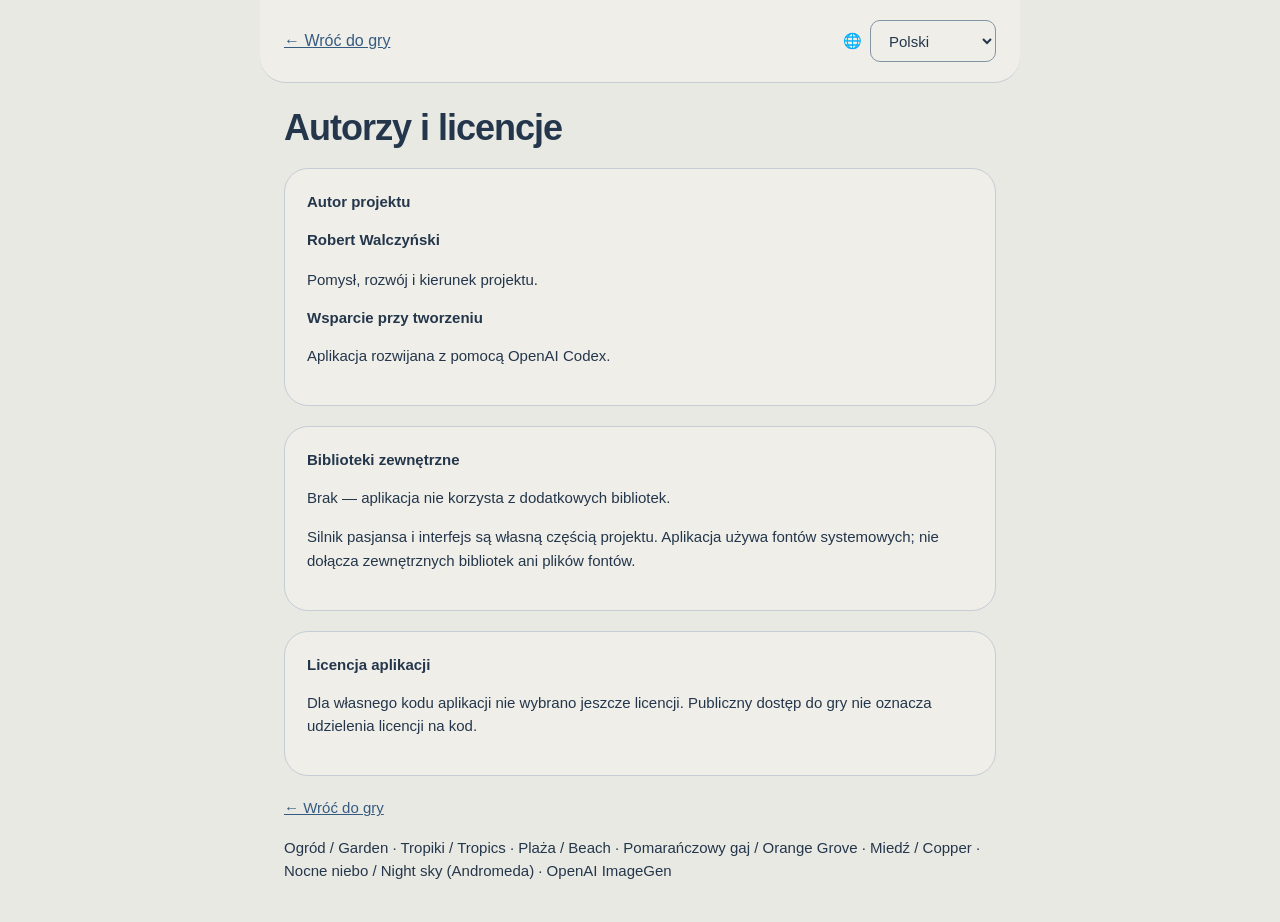
==== commit 9e2f4b7f: "Osiem Asów 1.4.1" ====
--- a/credits.html
+++ b/credits.html
@@ -1,3 +1,3 @@
 <!doctype html>
 <html lang="pl"><head><meta charset="utf-8"><meta name="viewport" content="width=device-width, initial-scale=1"><title>Autorzy i licencje · Pasjans</title><link rel="icon" href="logo.svg"><link rel="stylesheet" href="style.css?v=0.1.0"><link rel="stylesheet" href="shared-palettes.css?v=shared-palettes-2"><link rel="stylesheet" href="themes.css?v=shared-palettes-2"><style>body{max-width:760px;margin:auto}header{gap:16px;flex-wrap:wrap}header a{font-size:16px}main{padding:24px}section{margin:20px 0}h1{font-size:clamp(26px,5vw,36px)}h2{font-size:20px}p{overflow-wrap:anywhere}.credits-controls{display:flex;align-items:center;gap:8px}</style><link rel="icon" type="image/svg+xml" href="favicon.svg?v=0.1.0"><link rel="icon" sizes="any" href="favicon.ico?v=0.1.0"><link rel="apple-touch-icon" href="apple-touch-icon.png?v=0.1.0"></head>
-<body><header><a href="./" data-text="back">← Wróć do gry</a><label class="credits-controls"><span aria-hidden="true">🌐</span><select id="credits-language" aria-label="Język / Language"><option value="pl">Polski</option><option value="en">English</option></select></label></header><main><h1 data-text="title">Autorzy i licencje</h1><section class="card"><h2 data-text="author">Autor projektu</h2><p><strong translate="no">Robert Walczyński</strong></p><p data-text="role">Pomysł, rozwój i kierunek projektu.</p><h2 data-text="support">Wsparcie przy tworzeniu</h2><p data-text="codex">Aplikacja rozwijana z pomocą OpenAI Codex.</p></section><section class="card"><h2 data-text="components">Biblioteki zewnętrzne</h2><p data-text="none">Brak — aplikacja nie korzysta z dodatkowych bibliotek.</p><p data-text="own">Silnik pasjansa i interfejs są własną częścią projektu. Aplikacja używa fontów systemowych; nie dołącza zewnętrznych bibliotek ani plików fontów.</p></section><section class="card"><h2 data-text="license">Licencja aplikacji</h2><p data-text="licenseNote">Dla własnego kodu aplikacji nie wybrano jeszcze licencji. Publiczny dostęp do gry nie oznacza udzielenia licencji na kod.</p></section><p><a href="./" data-text="back">← Wróć do gry</a></p><p translate="no">Ogród / Garden · Tropiki / Tropics · Plaża / Beach · Pomarańczowy gaj / Orange Grove · Miedź / Copper · Droga Mleczna / Milky Way · Andromeda · OpenAI ImageGen</p></main><script src="locales.js?v=0.1.0"></script><script src="i18n.js?v=0.1.0"></script><script src="credits.js?v=1.4.0"></script></body></html>
+<body><header><a href="./" data-text="back">← Wróć do gry</a><label class="credits-controls"><span aria-hidden="true">🌐</span><select id="credits-language" aria-label="Język / Language"><option value="pl">Polski</option><option value="en">English</option></select></label></header><main><h1 data-text="title">Autorzy i licencje</h1><section class="card"><h2 data-text="author">Autor projektu</h2><p><strong translate="no">Robert Walczyński</strong></p><p data-text="role">Pomysł, rozwój i kierunek projektu.</p><h2 data-text="support">Wsparcie przy tworzeniu</h2><p data-text="codex">Aplikacja rozwijana z pomocą OpenAI Codex.</p></section><section class="card"><h2 data-text="components">Biblioteki zewnętrzne</h2><p data-text="none">Brak — aplikacja nie korzysta z dodatkowych bibliotek.</p><p data-text="own">Silnik pasjansa i interfejs są własną częścią projektu. Aplikacja używa fontów systemowych; nie dołącza zewnętrznych bibliotek ani plików fontów.</p></section><section class="card"><h2 data-text="license">Licencja aplikacji</h2><p data-text="licenseNote">Dla własnego kodu aplikacji nie wybrano jeszcze licencji. Publiczny dostęp do gry nie oznacza udzielenia licencji na kod.</p></section><p><a href="./" data-text="back">← Wróć do gry</a></p><p translate="no">Ogród / Garden · Tropiki / Tropics · Plaża / Beach · Pomarańczowy gaj / Orange Grove · Miedź / Copper · Nocne niebo / Night sky (Andromeda) · OpenAI ImageGen</p></main><script src="locales.js?v=0.1.0"></script><script src="i18n.js?v=0.1.0"></script><script src="credits.js?v=1.4.1"></script></body></html>
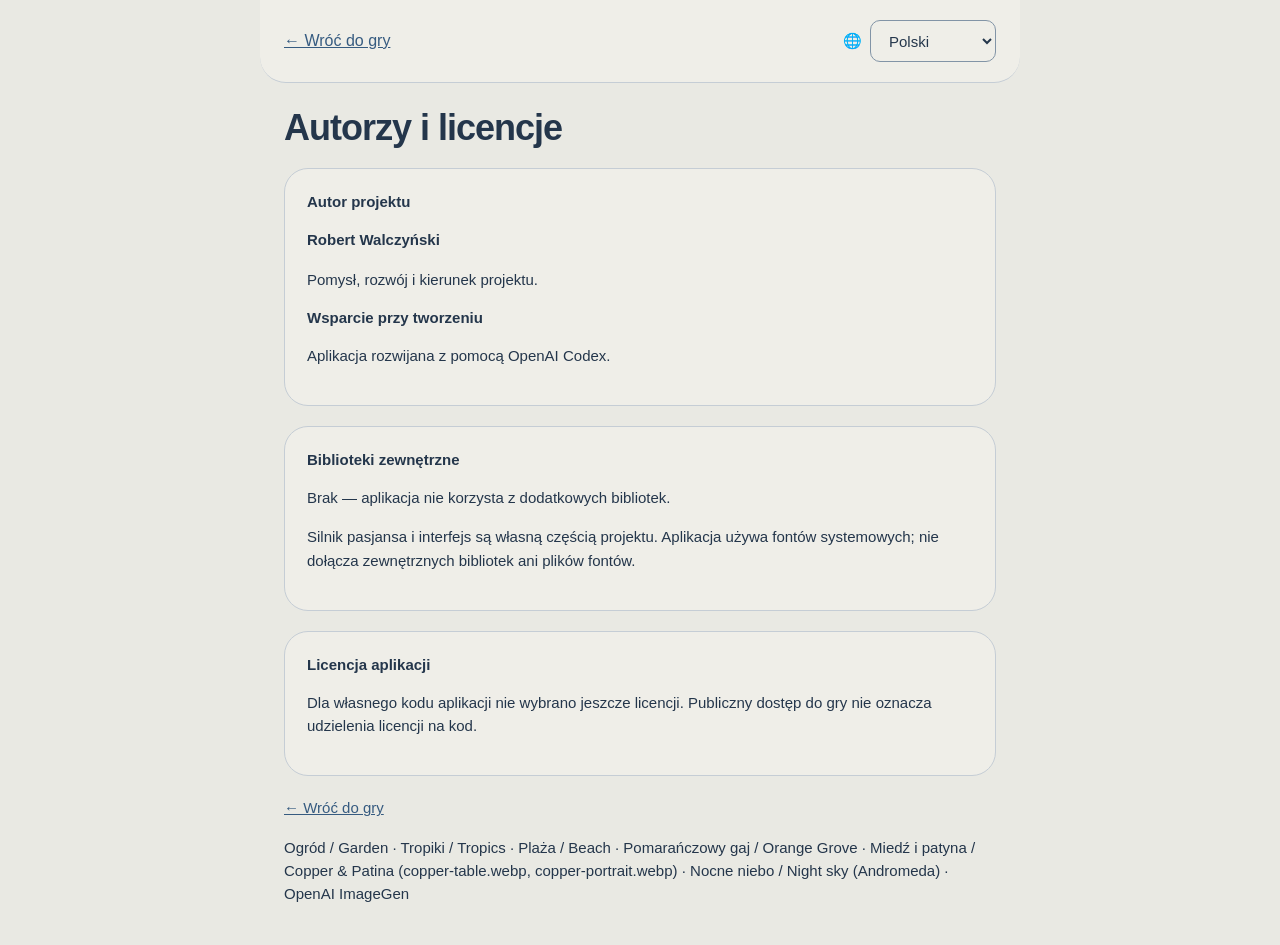
==== commit 6715f6ef: "Osiem Asów 1.4.2" ====
--- a/credits.html
+++ b/credits.html
@@ -1,3 +1,3 @@
 <!doctype html>
 <html lang="pl"><head><meta charset="utf-8"><meta name="viewport" content="width=device-width, initial-scale=1"><title>Autorzy i licencje · Pasjans</title><link rel="icon" href="logo.svg"><link rel="stylesheet" href="style.css?v=0.1.0"><link rel="stylesheet" href="shared-palettes.css?v=shared-palettes-2"><link rel="stylesheet" href="themes.css?v=shared-palettes-2"><style>body{max-width:760px;margin:auto}header{gap:16px;flex-wrap:wrap}header a{font-size:16px}main{padding:24px}section{margin:20px 0}h1{font-size:clamp(26px,5vw,36px)}h2{font-size:20px}p{overflow-wrap:anywhere}.credits-controls{display:flex;align-items:center;gap:8px}</style><link rel="icon" type="image/svg+xml" href="favicon.svg?v=0.1.0"><link rel="icon" sizes="any" href="favicon.ico?v=0.1.0"><link rel="apple-touch-icon" href="apple-touch-icon.png?v=0.1.0"></head>
-<body><header><a href="./" data-text="back">← Wróć do gry</a><label class="credits-controls"><span aria-hidden="true">🌐</span><select id="credits-language" aria-label="Język / Language"><option value="pl">Polski</option><option value="en">English</option></select></label></header><main><h1 data-text="title">Autorzy i licencje</h1><section class="card"><h2 data-text="author">Autor projektu</h2><p><strong translate="no">Robert Walczyński</strong></p><p data-text="role">Pomysł, rozwój i kierunek projektu.</p><h2 data-text="support">Wsparcie przy tworzeniu</h2><p data-text="codex">Aplikacja rozwijana z pomocą OpenAI Codex.</p></section><section class="card"><h2 data-text="components">Biblioteki zewnętrzne</h2><p data-text="none">Brak — aplikacja nie korzysta z dodatkowych bibliotek.</p><p data-text="own">Silnik pasjansa i interfejs są własną częścią projektu. Aplikacja używa fontów systemowych; nie dołącza zewnętrznych bibliotek ani plików fontów.</p></section><section class="card"><h2 data-text="license">Licencja aplikacji</h2><p data-text="licenseNote">Dla własnego kodu aplikacji nie wybrano jeszcze licencji. Publiczny dostęp do gry nie oznacza udzielenia licencji na kod.</p></section><p><a href="./" data-text="back">← Wróć do gry</a></p><p translate="no">Ogród / Garden · Tropiki / Tropics · Plaża / Beach · Pomarańczowy gaj / Orange Grove · Miedź / Copper · Nocne niebo / Night sky (Andromeda) · OpenAI ImageGen</p></main><script src="locales.js?v=0.1.0"></script><script src="i18n.js?v=0.1.0"></script><script src="credits.js?v=1.4.1"></script></body></html>
+<body><header><a href="./" data-text="back">← Wróć do gry</a><label class="credits-controls"><span aria-hidden="true">🌐</span><select id="credits-language" aria-label="Język / Language"><option value="pl">Polski</option><option value="en">English</option></select></label></header><main><h1 data-text="title">Autorzy i licencje</h1><section class="card"><h2 data-text="author">Autor projektu</h2><p><strong translate="no">Robert Walczyński</strong></p><p data-text="role">Pomysł, rozwój i kierunek projektu.</p><h2 data-text="support">Wsparcie przy tworzeniu</h2><p data-text="codex">Aplikacja rozwijana z pomocą OpenAI Codex.</p></section><section class="card"><h2 data-text="components">Biblioteki zewnętrzne</h2><p data-text="none">Brak — aplikacja nie korzysta z dodatkowych bibliotek.</p><p data-text="own">Silnik pasjansa i interfejs są własną częścią projektu. Aplikacja używa fontów systemowych; nie dołącza zewnętrznych bibliotek ani plików fontów.</p></section><section class="card"><h2 data-text="license">Licencja aplikacji</h2><p data-text="licenseNote">Dla własnego kodu aplikacji nie wybrano jeszcze licencji. Publiczny dostęp do gry nie oznacza udzielenia licencji na kod.</p></section><p><a href="./" data-text="back">← Wróć do gry</a></p><p translate="no">Ogród / Garden · Tropiki / Tropics · Plaża / Beach · Pomarańczowy gaj / Orange Grove · Miedź i patyna / Copper &amp; Patina (copper-table.webp, copper-portrait.webp) · Nocne niebo / Night sky (Andromeda) · OpenAI ImageGen</p></main><script src="locales.js?v=0.1.0"></script><script src="i18n.js?v=0.1.0"></script><script src="credits.js?v=1.4.1"></script></body></html>
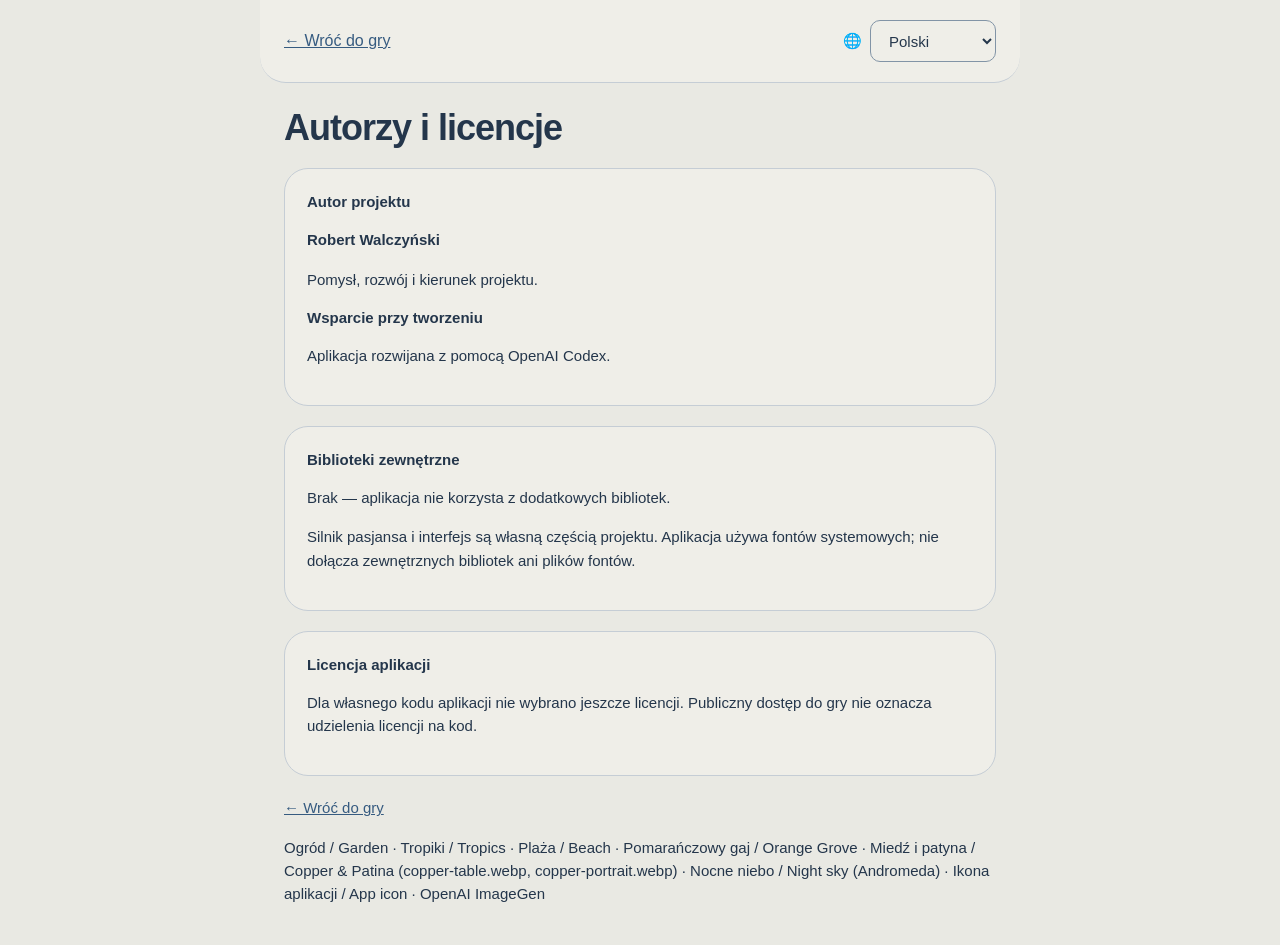
==== commit b80a318f: "Osiem Asów 1.5.1" ====
--- a/credits.html
+++ b/credits.html
@@ -1,3 +1,3 @@
 <!doctype html>
 <html lang="pl"><head><meta charset="utf-8"><meta name="viewport" content="width=device-width, initial-scale=1"><title>Autorzy i licencje · Pasjans</title><link rel="icon" href="logo.svg"><link rel="stylesheet" href="style.css?v=0.1.0"><link rel="stylesheet" href="shared-palettes.css?v=shared-palettes-2"><link rel="stylesheet" href="themes.css?v=shared-palettes-2"><style>body{max-width:760px;margin:auto}header{gap:16px;flex-wrap:wrap}header a{font-size:16px}main{padding:24px}section{margin:20px 0}h1{font-size:clamp(26px,5vw,36px)}h2{font-size:20px}p{overflow-wrap:anywhere}.credits-controls{display:flex;align-items:center;gap:8px}</style><link rel="icon" type="image/svg+xml" href="favicon.svg?v=0.1.0"><link rel="icon" sizes="any" href="favicon.ico?v=0.1.0"><link rel="apple-touch-icon" href="apple-touch-icon.png?v=0.1.0"></head>
-<body><header><a href="./" data-text="back">← Wróć do gry</a><label class="credits-controls"><span aria-hidden="true">🌐</span><select id="credits-language" aria-label="Język / Language"><option value="pl">Polski</option><option value="en">English</option></select></label></header><main><h1 data-text="title">Autorzy i licencje</h1><section class="card"><h2 data-text="author">Autor projektu</h2><p><strong translate="no">Robert Walczyński</strong></p><p data-text="role">Pomysł, rozwój i kierunek projektu.</p><h2 data-text="support">Wsparcie przy tworzeniu</h2><p data-text="codex">Aplikacja rozwijana z pomocą OpenAI Codex.</p></section><section class="card"><h2 data-text="components">Biblioteki zewnętrzne</h2><p data-text="none">Brak — aplikacja nie korzysta z dodatkowych bibliotek.</p><p data-text="own">Silnik pasjansa i interfejs są własną częścią projektu. Aplikacja używa fontów systemowych; nie dołącza zewnętrznych bibliotek ani plików fontów.</p></section><section class="card"><h2 data-text="license">Licencja aplikacji</h2><p data-text="licenseNote">Dla własnego kodu aplikacji nie wybrano jeszcze licencji. Publiczny dostęp do gry nie oznacza udzielenia licencji na kod.</p></section><p><a href="./" data-text="back">← Wróć do gry</a></p><p translate="no">Ogród / Garden · Tropiki / Tropics · Plaża / Beach · Pomarańczowy gaj / Orange Grove · Miedź i patyna / Copper &amp; Patina (copper-table.webp, copper-portrait.webp) · Nocne niebo / Night sky (Andromeda) · OpenAI ImageGen</p></main><script src="locales.js?v=0.1.0"></script><script src="i18n.js?v=0.1.0"></script><script src="credits.js?v=1.4.1"></script></body></html>
+<body><header><a href="./" data-text="back">← Wróć do gry</a><label class="credits-controls"><span aria-hidden="true">🌐</span><select id="credits-language" aria-label="Język / Language"><option value="pl">Polski</option><option value="en">English</option></select></label></header><main><h1 data-text="title">Autorzy i licencje</h1><section class="card"><h2 data-text="author">Autor projektu</h2><p><strong translate="no">Robert Walczyński</strong></p><p data-text="role">Pomysł, rozwój i kierunek projektu.</p><h2 data-text="support">Wsparcie przy tworzeniu</h2><p data-text="codex">Aplikacja rozwijana z pomocą OpenAI Codex.</p></section><section class="card"><h2 data-text="components">Biblioteki zewnętrzne</h2><p data-text="none">Brak — aplikacja nie korzysta z dodatkowych bibliotek.</p><p data-text="own">Silnik pasjansa i interfejs są własną częścią projektu. Aplikacja używa fontów systemowych; nie dołącza zewnętrznych bibliotek ani plików fontów.</p></section><section class="card"><h2 data-text="license">Licencja aplikacji</h2><p data-text="licenseNote">Dla własnego kodu aplikacji nie wybrano jeszcze licencji. Publiczny dostęp do gry nie oznacza udzielenia licencji na kod.</p></section><p><a href="./" data-text="back">← Wróć do gry</a></p><p translate="no">Ogród / Garden · Tropiki / Tropics · Plaża / Beach · Pomarańczowy gaj / Orange Grove · Miedź i patyna / Copper &amp; Patina (copper-table.webp, copper-portrait.webp) · Nocne niebo / Night sky (Andromeda) · Ikona aplikacji / App icon · OpenAI ImageGen</p></main><script src="locales.js?v=0.1.0"></script><script src="i18n.js?v=0.1.0"></script><script src="credits.js?v=1.4.1"></script></body></html>
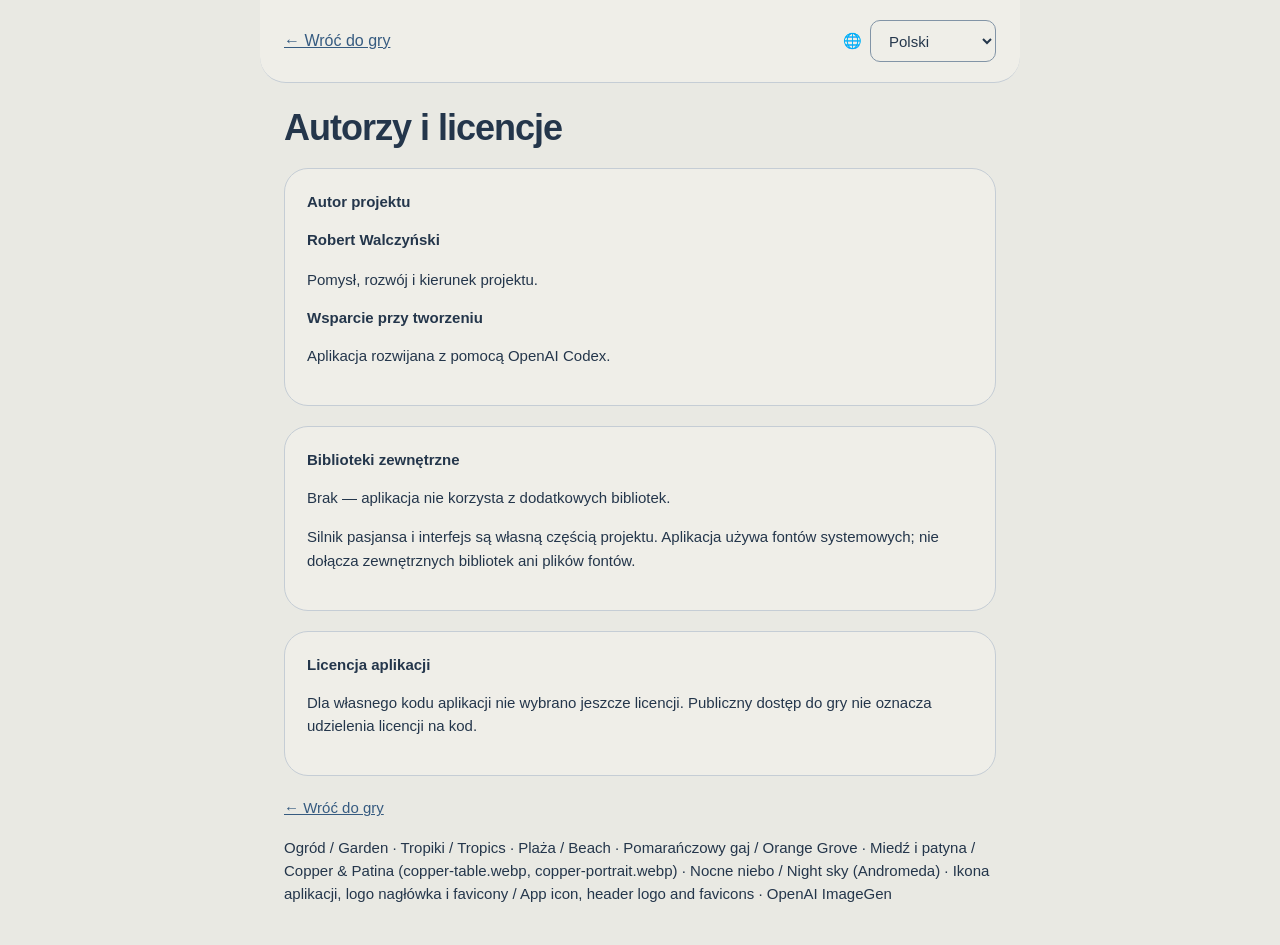
==== commit 554bcfb9: "Release 1.9.2: unified WebApp logo and favicon" ====
--- a/credits.html
+++ b/credits.html
@@ -1,3 +1,6 @@
 <!doctype html>
-<html lang="pl"><head><meta charset="utf-8"><meta name="viewport" content="width=device-width, initial-scale=1"><title>Autorzy i licencje · Pasjans</title><link rel="icon" href="logo.svg"><link rel="stylesheet" href="style.css?v=0.1.0"><link rel="stylesheet" href="shared-palettes.css?v=shared-palettes-2"><link rel="stylesheet" href="themes.css?v=shared-palettes-2"><style>body{max-width:760px;margin:auto}header{gap:16px;flex-wrap:wrap}header a{font-size:16px}main{padding:24px}section{margin:20px 0}h1{font-size:clamp(26px,5vw,36px)}h2{font-size:20px}p{overflow-wrap:anywhere}.credits-controls{display:flex;align-items:center;gap:8px}</style><link rel="icon" type="image/svg+xml" href="favicon.svg?v=0.1.0"><link rel="icon" sizes="any" href="favicon.ico?v=0.1.0"><link rel="apple-touch-icon" href="apple-touch-icon.png?v=0.1.0"></head>
-<body><header><a href="./" data-text="back">← Wróć do gry</a><label class="credits-controls"><span aria-hidden="true">🌐</span><select id="credits-language" aria-label="Język / Language"><option value="pl">Polski</option><option value="en">English</option></select></label></header><main><h1 data-text="title">Autorzy i licencje</h1><section class="card"><h2 data-text="author">Autor projektu</h2><p><strong translate="no">Robert Walczyński</strong></p><p data-text="role">Pomysł, rozwój i kierunek projektu.</p><h2 data-text="support">Wsparcie przy tworzeniu</h2><p data-text="codex">Aplikacja rozwijana z pomocą OpenAI Codex.</p></section><section class="card"><h2 data-text="components">Biblioteki zewnętrzne</h2><p data-text="none">Brak — aplikacja nie korzysta z dodatkowych bibliotek.</p><p data-text="own">Silnik pasjansa i interfejs są własną częścią projektu. Aplikacja używa fontów systemowych; nie dołącza zewnętrznych bibliotek ani plików fontów.</p></section><section class="card"><h2 data-text="license">Licencja aplikacji</h2><p data-text="licenseNote">Dla własnego kodu aplikacji nie wybrano jeszcze licencji. Publiczny dostęp do gry nie oznacza udzielenia licencji na kod.</p></section><p><a href="./" data-text="back">← Wróć do gry</a></p><p translate="no">Ogród / Garden · Tropiki / Tropics · Plaża / Beach · Pomarańczowy gaj / Orange Grove · Miedź i patyna / Copper &amp; Patina (copper-table.webp, copper-portrait.webp) · Nocne niebo / Night sky (Andromeda) · Ikona aplikacji / App icon · OpenAI ImageGen</p></main><script src="locales.js?v=0.1.0"></script><script src="i18n.js?v=0.1.0"></script><script src="credits.js?v=1.4.1"></script></body></html>
+<html lang="pl"><head><meta charset="utf-8">
+<link rel="icon" href="favicon.ico?v=1.9.2" sizes="any">
+<link rel="icon" type="image/png" sizes="32x32" href="favicon-32.png?v=1.9.2">
+<link rel="icon" type="image/png" sizes="48x48" href="favicon-48.png?v=1.9.2"><meta name="viewport" content="width=device-width, initial-scale=1"><title>Autorzy i licencje · Pasjans</title><link rel="stylesheet" href="style.css?v=0.1.0"><link rel="stylesheet" href="shared-palettes.css?v=shared-palettes-2"><link rel="stylesheet" href="themes.css?v=shared-palettes-2"><style>body{max-width:760px;margin:auto}header{gap:16px;flex-wrap:wrap}header a{font-size:16px}main{padding:24px}section{margin:20px 0}h1{font-size:clamp(26px,5vw,36px)}h2{font-size:20px}p{overflow-wrap:anywhere}.credits-controls{display:flex;align-items:center;gap:8px}</style><link rel="apple-touch-icon" href="apple-touch-icon.png?v=1.5.2"></head>
+<body><header><a href="./" data-text="back">← Wróć do gry</a><label class="credits-controls"><span aria-hidden="true">🌐</span><select id="credits-language" aria-label="Język / Language"><option value="pl">Polski</option><option value="en">English</option></select></label></header><main><h1 data-text="title">Autorzy i licencje</h1><section class="card"><h2 data-text="author">Autor projektu</h2><p><strong translate="no">Robert Walczyński</strong></p><p data-text="role">Pomysł, rozwój i kierunek projektu.</p><h2 data-text="support">Wsparcie przy tworzeniu</h2><p data-text="codex">Aplikacja rozwijana z pomocą OpenAI Codex.</p></section><section class="card"><h2 data-text="components">Biblioteki zewnętrzne</h2><p data-text="none">Brak — aplikacja nie korzysta z dodatkowych bibliotek.</p><p data-text="own">Silnik pasjansa i interfejs są własną częścią projektu. Aplikacja używa fontów systemowych; nie dołącza zewnętrznych bibliotek ani plików fontów.</p></section><section class="card"><h2 data-text="license">Licencja aplikacji</h2><p data-text="licenseNote">Dla własnego kodu aplikacji nie wybrano jeszcze licencji. Publiczny dostęp do gry nie oznacza udzielenia licencji na kod.</p></section><p><a href="./" data-text="back">← Wróć do gry</a></p><p translate="no">Ogród / Garden · Tropiki / Tropics · Plaża / Beach · Pomarańczowy gaj / Orange Grove · Miedź i patyna / Copper &amp; Patina (copper-table.webp, copper-portrait.webp) · Nocne niebo / Night sky (Andromeda) · Ikona aplikacji, logo nagłówka i favicony / App icon, header logo and favicons · OpenAI ImageGen</p></main><script src="locales.js?v=0.1.0"></script><script src="i18n.js?v=0.1.0"></script><script src="credits.js?v=1.4.1"></script></body></html>
--- a/themes.css
+++ b/themes.css
@@ -114,7 +114,6 @@
 header .preferences label>span{position:absolute;width:1px;height:1px;padding:0;margin:-1px;overflow:hidden;clip-path:inset(50%);white-space:nowrap}
 header .preferences select{width:100%;max-width:none;min-width:0;min-height:44px;padding:9px 12px;font-size:14px}
 .intro-actions{display:flex;align-items:center;gap:8px;flex-shrink:0}
-.intro-actions #settings-button{width:42px;min-width:42px;padding:8px}
 @media(max-width:640px){
  header{gap:12px;padding:12px 14px}
  header .brand{font-size:23px;letter-spacing:-.6px}
@@ -277,19 +276,7 @@
 
 .help-overview{font-size:14px;line-height:1.5}.help-overview h3{margin:12px 0 8px}.help-overview p{margin:8px 0 12px}.large .help-overview{font-size:17px}
 
-#settings .setting-stacked{display:flex;flex-direction:column;align-items:stretch;gap:6px}#settings .setting-stacked select{width:100%;max-width:100%;min-width:0}
-
-#settings fieldset{border:0;border-top:1px solid var(--line);padding:12px 0 8px;margin:12px 0;min-width:0}
-#settings legend{font-size:13px;font-weight:750;color:var(--accent);padding-inline-end:10px}
-#settings .setting-item{margin:0 0 12px}
-#settings .setting-row{display:flex;align-items:center;gap:4px;min-height:44px}
-#settings .setting-row label{flex:1;min-width:0;cursor:pointer}
-#settings .setting-row input{flex-shrink:0;margin-inline:8px}
-#settings .setting-info{width:44px;height:44px;min-height:44px;padding:0;flex:0 0 44px;border:0;background:transparent;color:var(--accent);font-size:18px}
-#settings .setting-info[aria-expanded="true"]{background:var(--wash)}
-#settings .setting-item>select{width:100%;max-width:100%;min-width:0}
-#settings .setting-description{background:var(--wash);padding:9px 12px;border-radius:8px;margin:5px 0 8px;line-height:1.5}
-#settings .setting-description p{margin:0 0 6px}#settings .setting-description p:last-child{margin-bottom:0}
+
 
 .game .pool-tray.pool-above{margin-top:0;margin-bottom:8px}
 
@@ -304,7 +291,7 @@
 .game-toolbar{display:flex;align-items:center;justify-content:space-between;flex-wrap:wrap;gap:8px 20px;margin-bottom:10px}
 .game-tools{display:flex;align-items:center;gap:8px;flex-wrap:nowrap;margin-inline-start:auto}
 .game-toolbar button{white-space:nowrap}
-@media(max-width:540px){.game-toolbar{gap:8px 12px}.game-toolbar button{font-size:12px;padding:8px 12px}.game-tools{gap:5px}}
+@media(max-width:540px){.game-toolbar{gap:8px 12px}.game-toolbar button{font-size:12px}.game-toolbar button:not(.shared-settings-button){padding:8px 12px}.game-tools{gap:5px}}
 
 /* A non-playable tile is still a visible object, especially the blank double. */
 .game #hand .tile:disabled{opacity:1}
